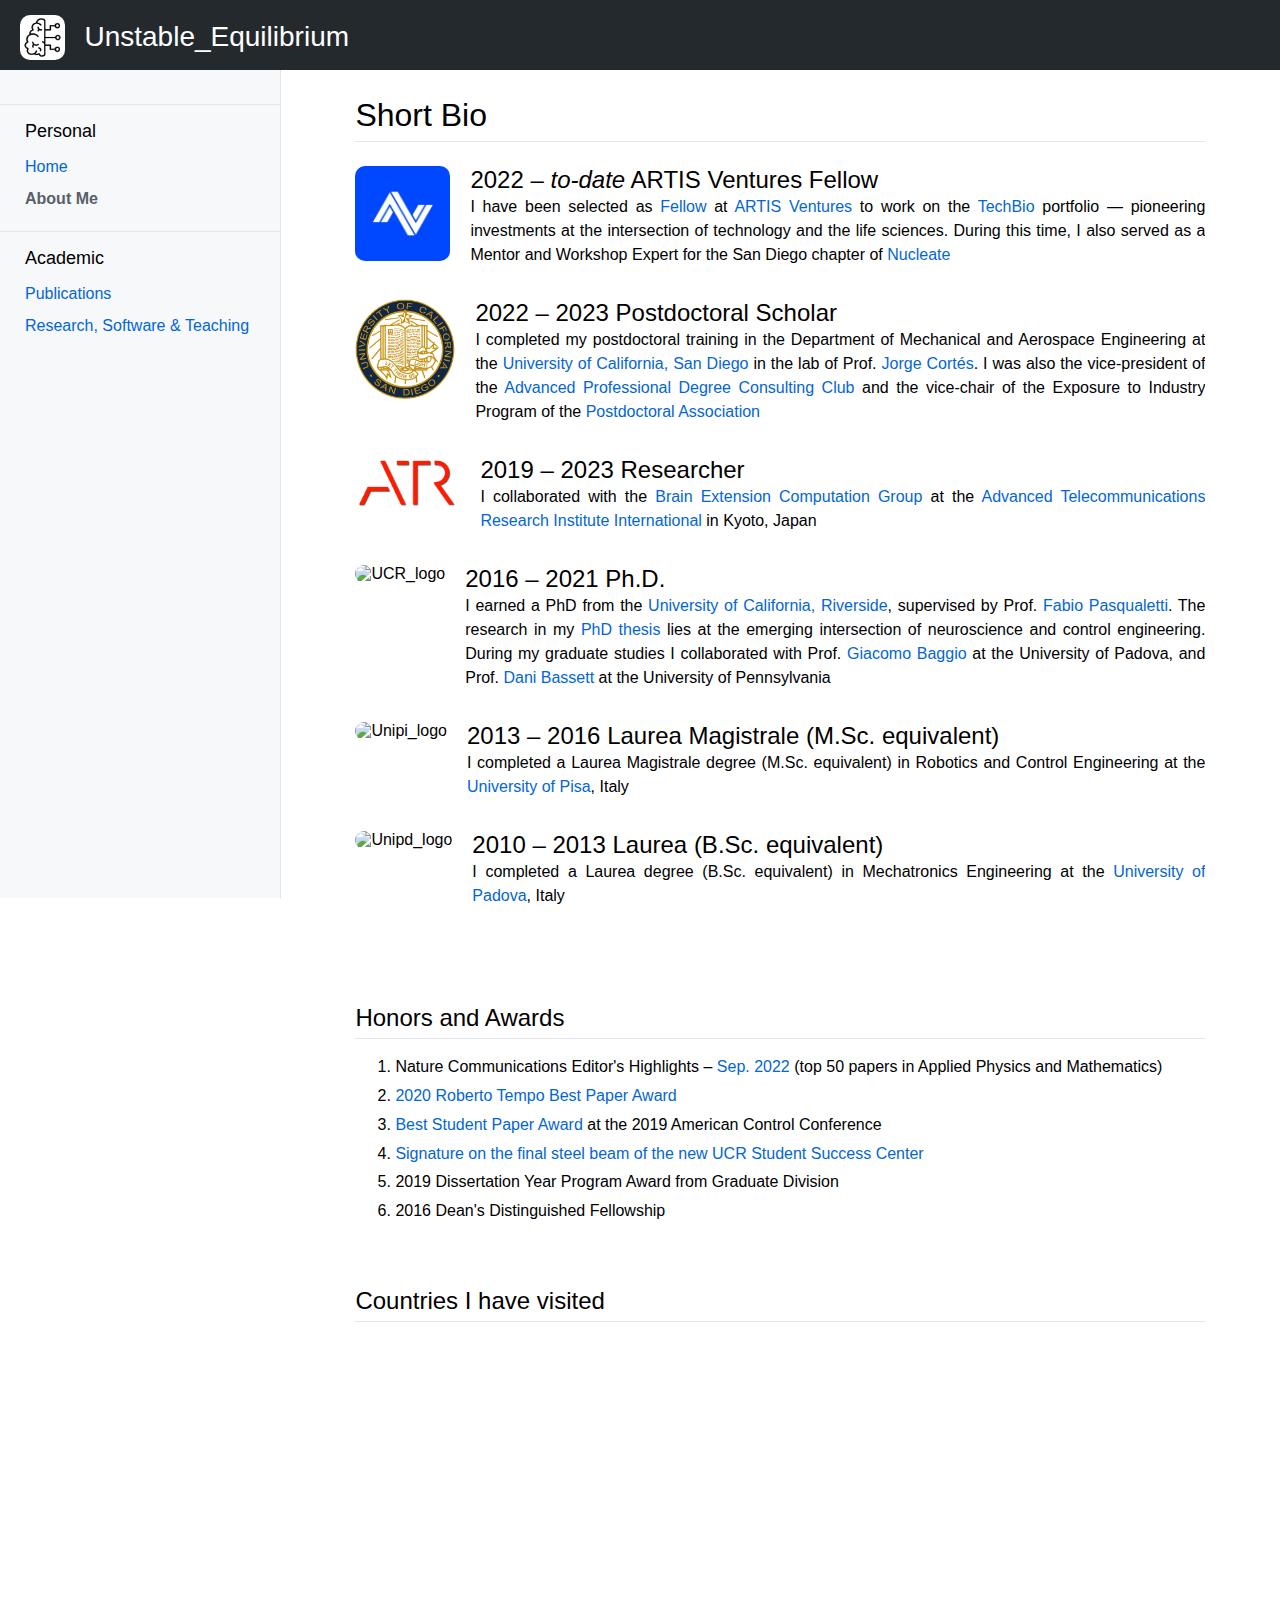
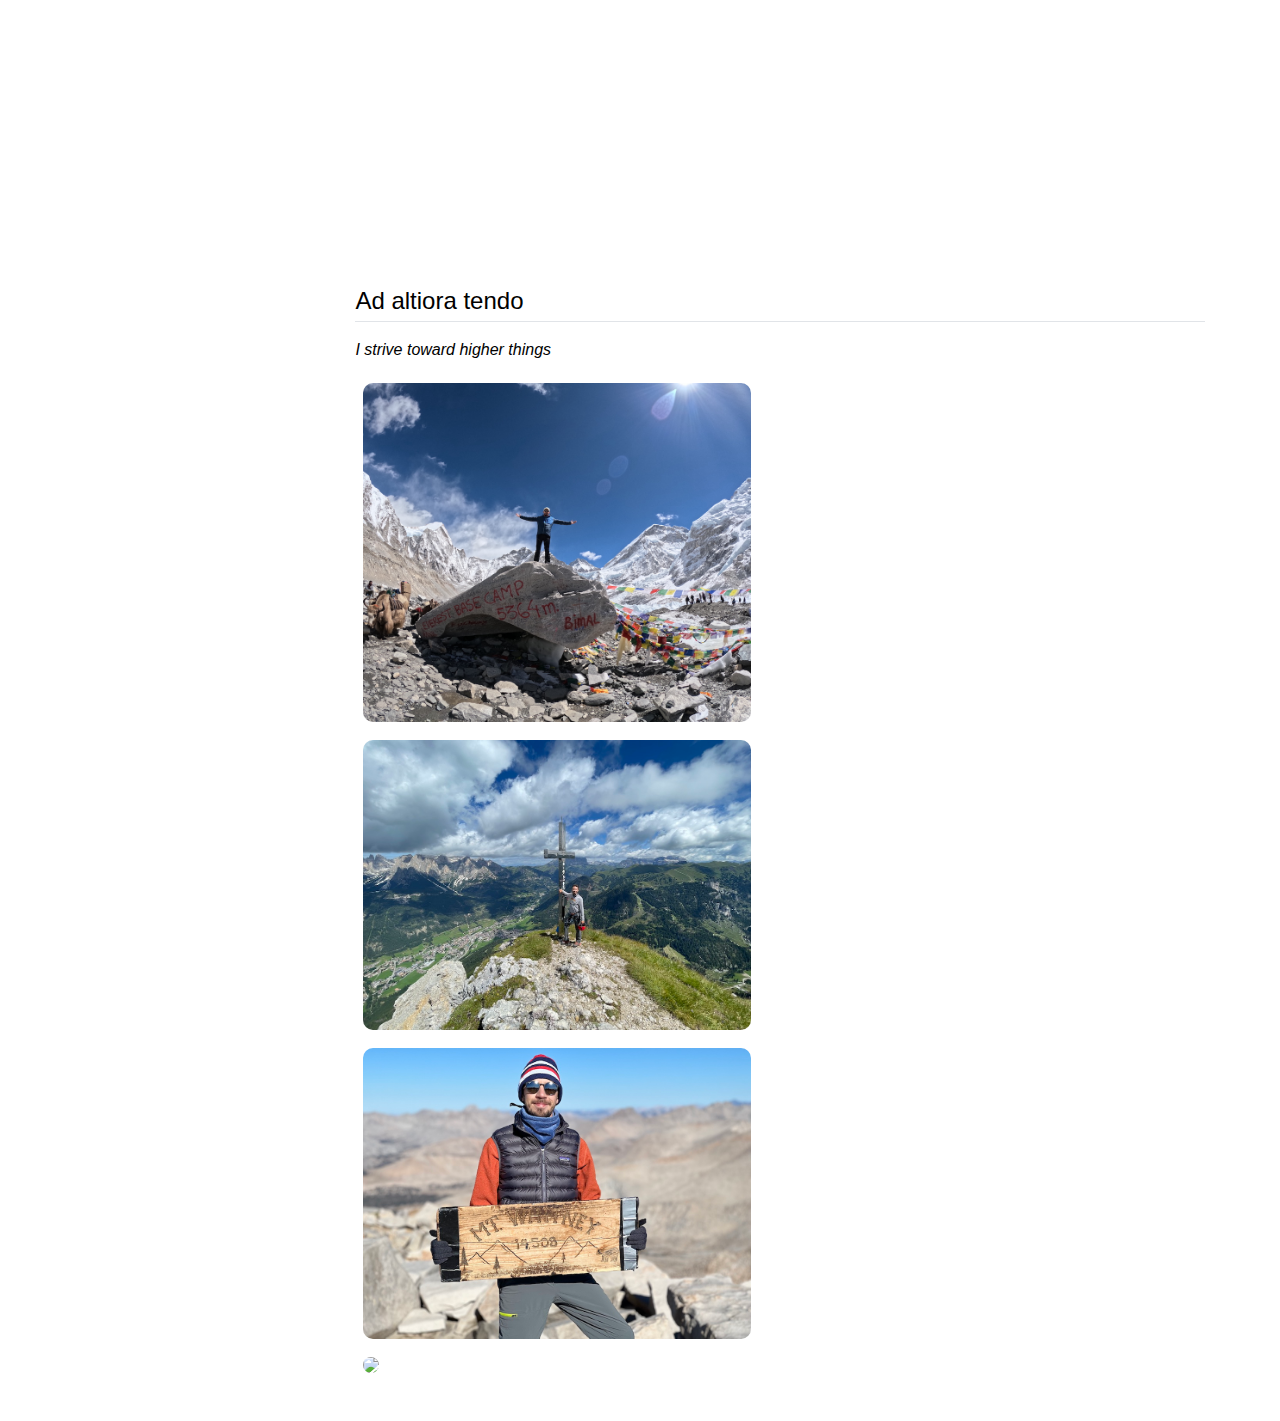
==== bio.html @ ce717349 "Add files via upload" ====
<!DOCTYPE html PUBLIC "-//W3C//DTD XHTML 1.1//EN"
  "http://www.w3.org/TR/xhtml11/DTD/xhtml11.dtd">
<html xmlns="http://www.w3.org/1999/xhtml" xml:lang="en">
<head>
<meta name="viewport" content="width=device-width, initial-scale=1.0">
<meta name="generator" content="jemdoc, see http://jemdoc.jaboc.net/" />
<meta http-equiv="Content-Type" content="text/html;charset=utf-8" />
<link rel="icon" href="./Figures/icon.png">
<link rel="stylesheet" href="main.css" type="text/css" />
<link rel="stylesheet" href="font-awesome/css/font-awesome.min.css">
<!--- <title>Short Bio</title> --->
<title>Tommaso Menara</title>
<!-- MathJax -->
<script src='https://cdnjs.cloudflare.com/ajax/libs/mathjax/2.7.5/latest.js?config=TeX-MML-AM_CHTML' async>
</script>
<script type="text/x-mathjax-config">
MathJax.Hub.Config({
	  TeX: { equationNumbers: { autoNumber: "AMS" } }
});
</script>
<!-- End MathJax -->
</head>
<body>
<div id="main-container">
<div id="header-container">
<div id="header">
<div id="header-icon-text-container">
<div id="header-icon-container" >
<a href="index.html"><img src="./Figures/icon.png" alt="" style="width: 100%; height: 100%; position: center; padding:0px; margin: 0px;"></a>
</div>
<div id="header-text-container">
<a href="index.html">Unstable_Equilibrium</a>
</div>
</div>
<div id="main">
<button class="openbtn" onclick="openNav()">☰</button>
</div>
</div>
</div>
<div id="layout">
<div id="layout-menu-container">
<div id="layout-menu">
<div class="menu-item"><a href="javascript:void(0)" class="closebtn" onclick="closeNav()">×</a></div>
<div class="menu-category">Personal</div>
<div class="menu-item"><a href="index.html">Home</a></div>
<div class="menu-item"><a href="bio.html" class="current">About&nbsp;Me</a></div>
<div class="menu-category">Academic</div>
<div class="menu-item"><a href="publications.html">Publications</a></div>
<div class="menu-item"><a href="research.html">Research,&nbsp;Software&nbsp;&amp;&nbsp;Teaching</a></div>
</div> <!-- <div id="layout-menu"> -->
</div> <!-- <div id="layout-menu-container"> -->
<div id="layout-content-container">
<div id="layout-content">
<div id="toptitle">
<h1>Short Bio</h1>
</div>
<div id="text-img-container"><div id="img-container">
<img src="Figures/AV_logo.jpg" alt="AV logo" width="95px" height="95px" /></div>
<div id="text-container"><h2>2022 &ndash; <i>to-date</i> ARTIS Ventures Fellow <br /></h2>
<p>I have been selected as <a href="https://www.av.co/tommaso-menara" target=&ldquo;blank&rdquo;>Fellow</a> at <a href="https://www.av.co" target=&ldquo;blank&rdquo;>ARTIS Ventures</a> to work on the <a href="https://www.av.co/portfolio-techbio" target=&ldquo;blank&rdquo;>TechBio</a> portfolio — pioneering investments at the intersection of technology and the life sciences. During this time, I also served as a Mentor and Workshop Expert for the San Diego chapter of <a href="https://nucleate.xyz" target=&ldquo;blank&rdquo;>Nucleate</a></p>
</div></div>
<div id="text-img-container"><div id="img-container">
<img src="Figures/UCSD_logo_seal.png" alt="UCSD logo" width="100px" height="100px" /></div>
<div id="text-container"><h2>2022 &ndash; 2023 Postdoctoral Scholar <br /></h2>
<p>I completed my postdoctoral training in the Department of Mechanical and Aerospace Engineering at the <a href="https://www.ucsd.edu" target=&ldquo;blank&rdquo;>University of California, San Diego</a> in the lab of Prof. <a href="https://scholar.google.com/citations?user=rKO1QZoAAAAJ&amp;hl=en&amp;oi=ao" target=&ldquo;blank&rdquo;>Jorge Cortés</a>. I was also the vice-president of the <a href="https://apdconsultingclub.org" target=&ldquo;blank&rdquo;>Advanced Professional Degree Consulting Club</a> and the vice-chair of the Exposure to Industry Program of the <a href="https://pda.ucsd.edu" target=&ldquo;blank&rdquo;>Postdoctoral Association</a></p>
</div></div>
<div id="text-img-container"><div id="img-container">
<img src="Figures/ATR_logo.png" alt="ATR logo" width="105px" height="52px" /></div>
<div id="text-container"><h2>2019 &ndash; 2023 Researcher <br /></h2>
<p>I collaborated with the <a href="https://bicr.atr.jp/ERATO-AC/" target=&ldquo;blank&rdquo;>Brain Extension Computation Group</a> at the <a href="https://www.atr.jp/index_e.html" target=&ldquo;blank&rdquo;>Advanced Telecommunications Research Institute International</a> in Kyoto, Japan</p>
</div></div>
<div id="text-img-container"><div id="img-container">
<img src="Figures/UCR_logo.png" alt="UCR_logo" width="100px" height="100px" /></div>
<div id="text-container"><h2>2016 &ndash; 2021 Ph.D.<br /></h2>
<p>I earned a PhD from the <a href="https://www.ucr.edu" target=&ldquo;blank&rdquo;>University of California, Riverside</a>, supervised by Prof. <a href="http://www.fabiopas.it" target=&ldquo;blank&rdquo;>Fabio Pasqualetti</a>. The research in my <a href="https://escholarship.org/uc/item/0s09k4sc" target=&ldquo;blank&rdquo;>PhD thesis</a> lies at the emerging intersection of neuroscience and control engineering. During my graduate studies I collaborated with Prof. <a href="https://baggiogi.github.io/index.html" target=&ldquo;blank&rdquo;>Giacomo Baggio</a> at the University of Padova, and Prof. <a href="https://en.wikipedia.org/wiki/Danielle_Bassett" target=&ldquo;blank&rdquo;>Dani Bassett</a> at the University of Pennsylvania</p>
</div></div>
<div id="text-img-container"><div id="img-container">
<img src="Figures/unipi_logo.jpg" alt="Unipi_logo" width="100px" height="100px" /></div>
<div id="text-container"><h2>2013 &ndash; 2016 Laurea Magistrale (M.Sc. equivalent) <br /></h2>
<p>I completed a Laurea Magistrale degree (M.Sc. equivalent) in Robotics and Control Engineering at the <a href="https://www.unipi.it" target=&ldquo;blank&rdquo;>University of Pisa</a>, Italy</p>
</div></div>
<div id="text-img-container"><div id="img-container">
<img src="Figures/unipd_logo.png" alt="Unipd_logo" width="100px" height="100px" /></div>
<div id="text-container"><h2>2010 &ndash; 2013 Laurea (B.Sc. equivalent) <br /></h2>
<p>I completed a Laurea degree (B.Sc. equivalent) in Mechatronics Engineering at the <a href="https://www.unipd.it" target=&ldquo;blank&rdquo;>University of Padova</a>, Italy</p>
</div></div>
<p><br /></p>
<h2>Honors and Awards</h2>
<ol>
<li><p>Nature Communications Editor's Highlights &ndash; <a href="https://github.com/tommasomenara/tommasomenara.github.io/blob/master/Figures/highlights.png?raw=true" target=&ldquo;blank&rdquo;>Sep. 2022</a> (top 50 papers in Applied Physics and Mathematics)</p>
</li>
<li><p><a href="http://ieeecss.org/awards/roberto-tempo-best-cdc-paper-award" target=&ldquo;blank&rdquo;>2020 Roberto Tempo Best Paper Award</a></p>
</li>
<li><p><a href="https://a2c2.org/media/exact-and-approximate-stability-conditions-cluster-synchronization-kuramoto-oscillators" target=&ldquo;blank&rdquo;>Best Student Paper Award</a> at the 2019 American Control Conference</p>
</li>
<li><p><a href="https://insideucr.ucr.edu/sites/g/files/rcwecm2196/files/2020-11/2020-11-06%20Topping%20Ceremony%20SSC%2011.jpg" target=&ldquo;blank&rdquo;>Signature on the final steel beam of the new UCR Student Success Center</a></p>
</li>
<li><p>2019 Dissertation Year Program Award from Graduate Division</p>
</li>
<li><p>2016 Dean's Distinguished Fellowship
<br />
<br /></p>
</li>
</ol>
<h2>Countries I have visited</h2>
<script src="https://www.amcharts.com/lib/3/ammap.js" type="text/javascript"></script>
<script src="https://www.amcharts.com/lib/3/maps/js/worldHigh.js" type="text/javascript"></script>
<script src="https://www.amcharts.com/lib/3/themes/dark.js" type="text/javascript"></script>
<div id="mapdiv" style="width: 1000px; height: 450px;"></div>
<div style="width: 1000px; font-size: 70%; padding: 5px 0; text-align: center; background-color: #FFFFFF; margin-top: 1px; color: #B4B4B7;"><a href="https://www.amcharts.com/visited_countries/" style="color: #B4B4B7;"></a> <a href="https://www.amcharts.com/" style="color: #B4B4B7;"></a></div>
<script type="text/javascript">
var map = AmCharts.makeChart("mapdiv",{
type: "map",
theme: "dark",
projection: "miller",
panEventsEnabled : true,
backgroundColor : "#FFFFFF",
backgroundAlpha : 1,
zoomControl: {
zoomControlEnabled : true
},
dataProvider : {
map : "worldHigh",
getAreasFromMap : true,
areas :
[
	{
		"id": "AT",
		"showAsSelected": true
	},
	{
		"id": "BE",
		"showAsSelected": true
	},
	{
		"id": "BA",
		"showAsSelected": true
	},
	{
		"id": "HR",
		"showAsSelected": true
	},
	{
		"id": "FR",
		"showAsSelected": true
	},
	{
		"id": "DE",
		"showAsSelected": true
	},
	{
		"id": "GR",
		"showAsSelected": true
	},
	{
		"id": "HU",
		"showAsSelected": true
	},
	{
		"id": "IT",
		"showAsSelected": true
	},
	{
		"id": "MC",
		"showAsSelected": true
	},
	{
		"id": "PT",
		"showAsSelected": true
	},
	{
		"id": "SM",
		"showAsSelected": true
	},
	{
		"id": "SI",
		"showAsSelected": true
	},
	{
		"id": "ES",
		"showAsSelected": true
	},
	{
		"id": "SE",
		"showAsSelected": true
	},
	{
		"id": "CH",
		"showAsSelected": true
	},
	{
		"id": "GB",
		"showAsSelected": true
	},
	{
		"id": "VA",
		"showAsSelected": true
	},
	{
		"id": "US",
		"showAsSelected": true
	},
	{
		"id": "EG",
		"showAsSelected": true
	},
	{
		"id": "MA",
		"showAsSelected": true
	},
	{
		"id": "CN",
		"showAsSelected": true
	},
	{
		"id": "HK",
		"showAsSelected": true
	},
	{
		"id": "ID",
		"showAsSelected": true
	},
	{
		"id": "JP",
		"showAsSelected": true
	},
	{
		"id": "TH",
		"showAsSelected": true
	},
	{
		"id": "CZ",
		"showAsSelected": true
	},
	{
		"id": "MX",
		"showAsSelected": true
	},
	{
		"id": "NP",
		"showAsSelected": true
	},
	{
		"id": "TZ",
		"showAsSelected": true
	},
	{
		"id": "KE",
		"showAsSelected": true
	},
	{
		"id": "CR",
		"showAsSelected": true
	}
]
},
areasSettings : {
autoZoom : true,
color : "#B4B4B7",
colorSolid : "#2E69C2",
selectedColor : "#2E69C2",
outlineColor : "#666666",
rollOverColor : "#0F4F9C",
rollOverOutlineColor : "#000000"
}
});
</script>
<p><br />
<br /></p>
<h2>Ad altiora tendo</h2>
<p><i>I strive toward higher things</i>
<br /></p>
<p>
<div class="row">
<div class="column">
<img src="Figures/Tommy-EBC.JPG" style="width:200%">
<img src="Figures/Tommy-Sas-Doudesc.jpg" style="width:200%">
<img src="Figures/Tommy-Mt-Whitney.jpg" style="width:200%">
<img src="Figures/Skydiving_Oceanside.JPG" style="width:200%">
</div>
</div>
</p>
</div> <!-- <div id="layout-content-container"> -->
</div> <!--- <div id="layout"> --->
</div> <!--- <div id="main-container"> --->
<script>
function openNav() {
    if (window.innerWidth <= 1200) {
        document.getElementById("layout-menu").style.width = "280px";
        document.getElementById("layout-content-container").style.marginLeft = "280.8px";
        document.getElementById("layout-content-container").style.position = "fixed";
    }
}
function closeNav() {
    if (window.innerWidth <= 1200) {
        document.getElementById("layout-menu").style.width = "0";
        document.getElementById("layout-content-container").style.position = "static";
        document.getElementById("layout-content-container").style.marginLeft = "0px";
        setInterval(
            function(){ location.reload() },
            500
        );
    }
}
</script>
</body>
</html>
---- main.css ----
/* Default css file for jemdoc. */

body {
	font-family: -apple-system, BlinkMacSystemFont, "Segoe UI", Roboto, Oxygen,
	 			 Ubuntu, Cantarell, "Fira Sans", "Droid Sans", "Helvetica Neue",
				 Arial, sans-serif, "Apple Color Emoji", "Segoe UI Emoji",
				 "Segoe UI Symbol";
	padding: 0;
	margin: 0;
}


div#main-container {
	min-height: 100vh;
	background: white;
	margin: auto;
}

div#header-container {
	width: 100%;
	height: 70px;
}

div#header {
	width: 100vw;
	height: 70px;
	background: #24292e;
	z-index: 1;
	position: fixed;
	display:inline-block;
}

div#header-icon-text-container {
	padding-left: 20px;
	padding-top: 8px;
	display:inline-block;
	vertical-align: middle;
}

div#header-icon-container {
	height:45px; width:45px;
	display:inline-block;
	vertical-align: middle;
	background-color: white;
	border-radius: 10px;
}

div#header-text-container {
	padding-left: 10px;
	height: 40px;
	display:inline-block;
	color: white;
	font-size: 28px;
	margin: 5px;
	vertical-align: middle;
	padding-top: 8px;
}

div#header-text-container a{
	color: white;
}

div#header-text-container a:hover{
	color: white;
}

div#layout {
	width: 100vw;
	min-height: calc(100vh - 70px);
	padding-bottom: 0;
	display: inline-block;
}

div#layout-menu-container{
}

div#layout-menu {
	padding-left: 0px;
	padding-right: 0px;
	padding-top: 0px;
	padding-bottom: 25px;
	height: calc(100% - 97px);
	min-width: 280px;
	position: fixed;
	overflow: scroll;
	background: #f6f8fa;
	border-right: 0.8px solid #e1e4e8;
}

#layout-menu a {
	padding: 0px;
	line-height: 2;
}


div#layout-content-container {
	width: calc(100vw - 280.8px);
	min-height: calc(100vh - 70px);
	margin-left: 280.8px;
	background: none;
	text-align: left;
	display: inline-block;
}

div#layout-content{
	min-height: calc(100vh - 240px);
	padding-top: 25px;
	padding-bottom: 25px;
	padding-left: 35px;
	padding-right: 35px;
	min-width: 200px;
	max-width: 850px;
	margin: auto;
}


tt {
	background: #f3f5f7;
	color: black;
}

pre, tt {
	padding: 5px;
	padding-top: 2px;
	padding-bottom: 2px;
	font-size: 87.5%;
	font-family: SFMono-Regular, Consolas, "Liberation Mono", Menlo, Courier, monospace;
	border-radius: 5px;
	line-height: 1.5;
	overflow: scroll;
}

a, a > tt {
	color: #0366d6;
	text-decoration: none;
}

a:hover, a:hover > tt{
	/*border-bottom: 1.25px #0366d6 dashed;*/
	color: #ea4aaa;
}

#layout-menu a.current:link, #layout-menu a.current:visited {
	color: #586069;
	font-weight: 600;
}
#layout-menu a:link, #layout-menu a:visited, #layout-menu a:hover {
	color: #0366d6;
	text-decoration: none;
}
#layout-menu a:hover {
	color: #ea4aaa;
	text-decoration: none;
}

div.menu-category {
	margin-top: 16px;
	padding-top: 8px;
	padding-bottom: 0.1em;
	padding-left: 25px;
	padding-right: 25px;
	font-size: 18px;
	line-height: 2;
	border-top: 0.8px solid #e1e4e8;
}

div.menu-item {
	font-size: 16px;
	padding-left: 25px;
	padding-right: 25px;
}

div#toptitle {
	padding-bottom: 0.2em;
	margin-bottom: 1.5em;
	border-bottom: 1px solid #e1e4e8;
}

/* Reduce space if we begin the page with a title. */
div#toptitle + h2, div#toptitle + h3 {
	margin-top: -0.7em;
}

div#subtitle {
	margin-top: 0.0em;
	margin-bottom: 0.0em;
	padding-top: 0em;
	padding-bottom: 0.1em;
}

em {
	font-style: italic;
}

strong {
	font-weight: bold;
}


h1, h2, h3 {
	padding-bottom: 0.2em;
	line-height: 1.25;
	padding-top: 0.5em;
	border-bottom: 0.7px solid #e1e4e8;
	font-weight: 400;
}

h1 {
	font-size: 32px;
}

h2 {
	padding-top: 0.8em;
	margin-bottom: 16px;
	font-size: 24px;
}

h2 + h3 {
	padding-top: 4px;
}

h3 {
	font-size: 20px;
	padding-top: 0px;
	margin-bottom: 0px;
	border-bottom: none;
}

p {
	font-size: 16px;
	line-height: 1.5;
	margin-top: 0.0em;
	margin-bottom: 0.8em;
	padding: 0;
	text-align: justify;
}

pre {
	padding: 0;
	margin: 0;
}



div#footer-container{
}

div#footer {
	font-size: small;
	color: #c0c0c0;
	min-width: 200px;
	max-width: 850px;
	margin: auto;
	padding-top: 25px;
	padding-bottom: 25px;
	padding-left: 35px;
	padding-right: 35px;
}

div#footer a {
	color: #80a0b0;
}

div#footer a:hover {
	color: #ea4aaa;
}

div#footer-text {
	line-height: 30px;
}

ul, ol, dl {
	margin-top: 0.2em;
	padding-top: 0;
	margin-bottom: 0.8em;
}

dt {
	margin-top: 0.5em;
	margin-bottom: 0;
}

dl {
	margin-left: 20px;
}

dd {
	color: #222222;
}

dd > *:first-child {
	margin-top: 0;
}

ul {
	list-style-position: outside;
	list-style-type: square;
}

p + ul, p + ol {
	margin-top: -0.5em;
}

li ul, li ol {
	margin-top: -0.3em;
}

ol {
	list-style-position: outside;
	list-style-type: decimal;
}

li p, dd p {
	margin-bottom: 0.3em;
}


ol ol {
	list-style-type: lower-alpha;
}

ol ol ol {
	list-style-type: lower-roman;
}

div.codeblock {
}

p + div.codeblock {
	margin-top: 0.6em;
}

div.codeblock, div.infoblock {
	margin-right: 0%;
	margin-top: 1.2em;
	margin-bottom: 1.3em;
}

div.blocktitle {
	color: #444444;
	font-size: 20px;
	line-height: 2;
}

div.blockcontent {
	padding: 10px;
}

div.infoblock > div.blockcontent {
	background: #fffbdd;
	border: 1px solid #0366d6;
	border-radius: 9px;
	color: #444444;
}

div.blockcontent p + ul, div.blockcontent p + ol {
	margin-top: 0.4em;
}

div.infoblock p {
	margin-bottom: 0em;
}

div.infoblock li p, div.infoblock dd p {
	margin-bottom: 0.5em;
}

div.infoblock p + p {
	margin-top: 0.8em;
}

div.codeblock > div.blockcontent {
	border: none;
	border-radius: 10px;
	background: #f6f8fa;
}

span.pycommand {
	color: #000070;
}

span.statement {
	color: #008800;
}
span.builtin {
	color: #000088;
}
span.special {
	color: #990000;
}
span.operator {
	color: #880000;
}
span.error {
	color: #aa0000;
}
span.comment, span.comment > *, span.string, span.string > * {
	color: #606060;
}

@media print {
	#layout-menu {
		display: none;
	}

}

#fwtitle {
	margin: 2px;
}

#fwtitle #toptitle {
	padding-left: 0.5em;
	margin-bottom: 0.5em;
}

#layout-content h1:first-child, #layout-content h2:first-child, #layout-content h3:first-child {
	margin-top: -0.7em;
}

div#toptitle h1, #layout-content div#toptitle h1 {
	margin-bottom: 0.0em;
	padding-bottom: 0.1em;
	padding-top: 0;
	margin-top: 0em;
	border-bottom: none;
}


img {
	padding: 0px;
	margin-right: 20px;
	margin-bottom: 10px;
	border-radius: 10px;
}


table {
	border-collapse: collapse;
}



td {
	padding-left: 0.5em;
	padding-right: 0.5em;
	text-align: center;
	border: 1px solid #d1d5da;
	line-height: 2;
}

table + table {
	margin-top: 1em;
}

#countries tr.r1 {
    font-weight: 600;
}

#countries tr:nth-child(even) {background-color: #f6f8fa;}



div#text-img-container {
	overflow: hidden;
	padding: 0;
	margin: 0;
	margin-bottom: 20px;
}

div#img-container {
	float: left;
	padding-top: 0px;
	text-align: center;
}

div#text-container {
	overflow: hidden;
	padding-top: 0px;
}

div#text-container h1{
	border-bottom: none;
	margin: 0px;
	padding: 0px;
	padding-top: 15px;
}

div#text-container h2{
	border-bottom: none;
	margin: 0px;
	padding: 0px;
	padding-top: 15px;
}

div#text-container h3{
	padding-top: 0px;
	margin-top: 0px;
}

div#text-container h1 + h3{
	padding-top: 0px;
	margin-top: 0px;
}

div#text-container h3 + h1{
	padding: 0px;
	margin: 0px;
}

div#text-container h2 + h3{
	padding-top: 0px;
	margin-top: 0px;
}

div#text-container p{
}


div#main{
	margin: auto;
	height:45px;
	display:inline-block;
	vertical-align: middle;
}

.openbtn {
  font-size: 0;
  background: none;
  color: none;
  border: none;
}

.openbtn:hover {
}



div#layout-menu-container .closebtn {
	font-size: 0;
}

div#layout-menu-container .closebtn:hover {
	background: #fdaeb7;
	color: #cb2431;
}


/* Width to collapse sidebar */
@media screen and (max-width: 1200px) {
	div#header-text-container {
		visibility: hidden;
		width: 0;
	}

	div#layout-menu-container{
		width:0;
	}

	div#layout-menu {
		padding-top: 20px;
		transition: 0.5s;
		min-width: 0px;
		width: 0px;
		box-shadow: 8px 0px 10px 0 rgba(0, 0, 0, 0.3);
		border: none;
		/*position: fixed;*/
	}
	div#layout-content-container {
		transition: margin-left .5s;
		margin-left:0px;
		width: 100%;
	}
	div#main{
		padding-left: calc(100vw - 150px);
	}

	.openbtn {
	  font-size: 26px;
	  cursor: pointer;
	  background: none;
	  color: white;
	  padding: 8px 9px 8px 9px;
	  border: none;
	  width:45px;
	}

	.openbtn:hover {
		background-color: #2f363d;
	}

	div#layout-menu-container .closebtn {
	  position: absolute;
	  top: 0;
	  right: 25px;
	  font-size: 36px;
	  border: none;
	  padding-left: 10px ;
	  padding-right: 10px ;
	  padding-top: 1.1px ;
	  padding-bottom: 5.3px;
	  line-height: 1;
	  margin-right: -25px;
	  background: #ffdce0;
	  color: #959da5;
	}

	div#layout-menu-container .closebtn:hover {
		background: #fdaeb7;
		color: #cb2431;
	}
}

/* Width to center image */
@media screen and (max-width: 700px) {
	img{
		margin-right: 0px;
	}

	p{
		text-align: left;
	}

	div#layout-content{
		padding-left:   20px;
		padding-right:  20px;
		padding-top:    16px;
		padding-bottom: 15px;
		min-height: calc(100vh - 190px);
	}

	div#footer-container{
	}

	div#footer {
		padding-left:   20px;
		padding-right:  20px;
		padding-top:    16px;
		padding-bottom: 15px;
	}

	div#img-container {
		float: none;
		padding-top: 0px;
		text-align: center;
	}

	div#text-container h1{
		text-align: center;
	}

	div#text-container h2{
		text-align: center;
	}

	div#text-container h3{
		text-align: center;
	}
}




/* members */
div#member-container{
	text-align: center;
}
div#member{
	display: inline-block;
	vertical-align: top;
	width: 150px;
	text-align: center;
	margin-bottom: 15px;
	margin-right: 10px;
}

div#member img{
	width: 150px;
	margin: 0px;
	padding: 0px;
}

div#member p{
	text-align: center;
	margin: 0px;
	padding: 0px;
}


/* Group Outings */
.row {
  display: -ms-flexbox; /* IE10 */
  display: flex;
  -ms-flex-wrap: wrap; /* IE10 */
  flex-wrap: wrap;
  padding: 0 4px;
}

.column {
  -ms-flex: 23%; /* IE10 */
  flex: 23%;
  max-width: 23%;
  padding: 0 4px;
}

.column img {
  margin-top: 8px;
  vertical-align: middle;
  width: 100%;
}

@media screen and (max-width: 800px) {
  .column {
    -ms-flex: 50%;
    flex: 50%;
    max-width: 50%;
  }
}

@media screen and (max-width: 600px) {
  .column {
    -ms-flex: 100%;
    flex: 100%;
    max-width: 100%;
  }
}
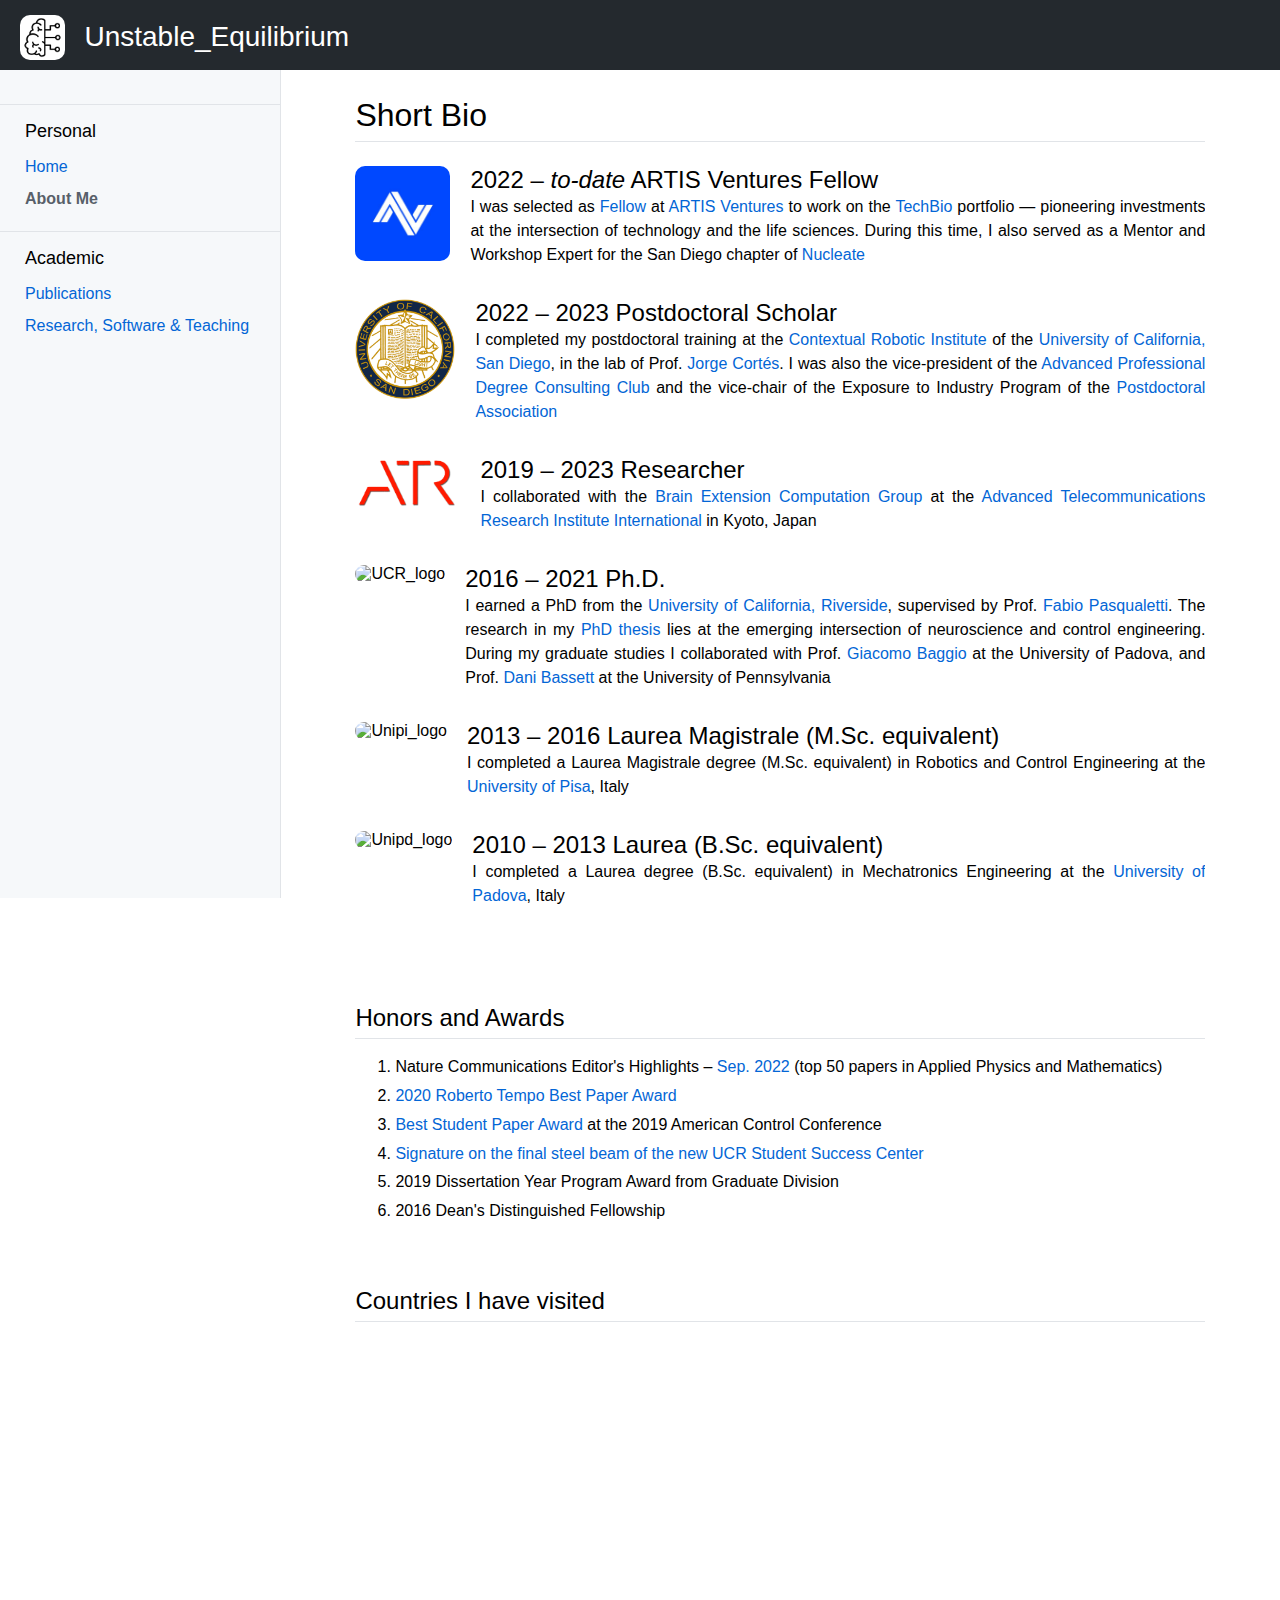
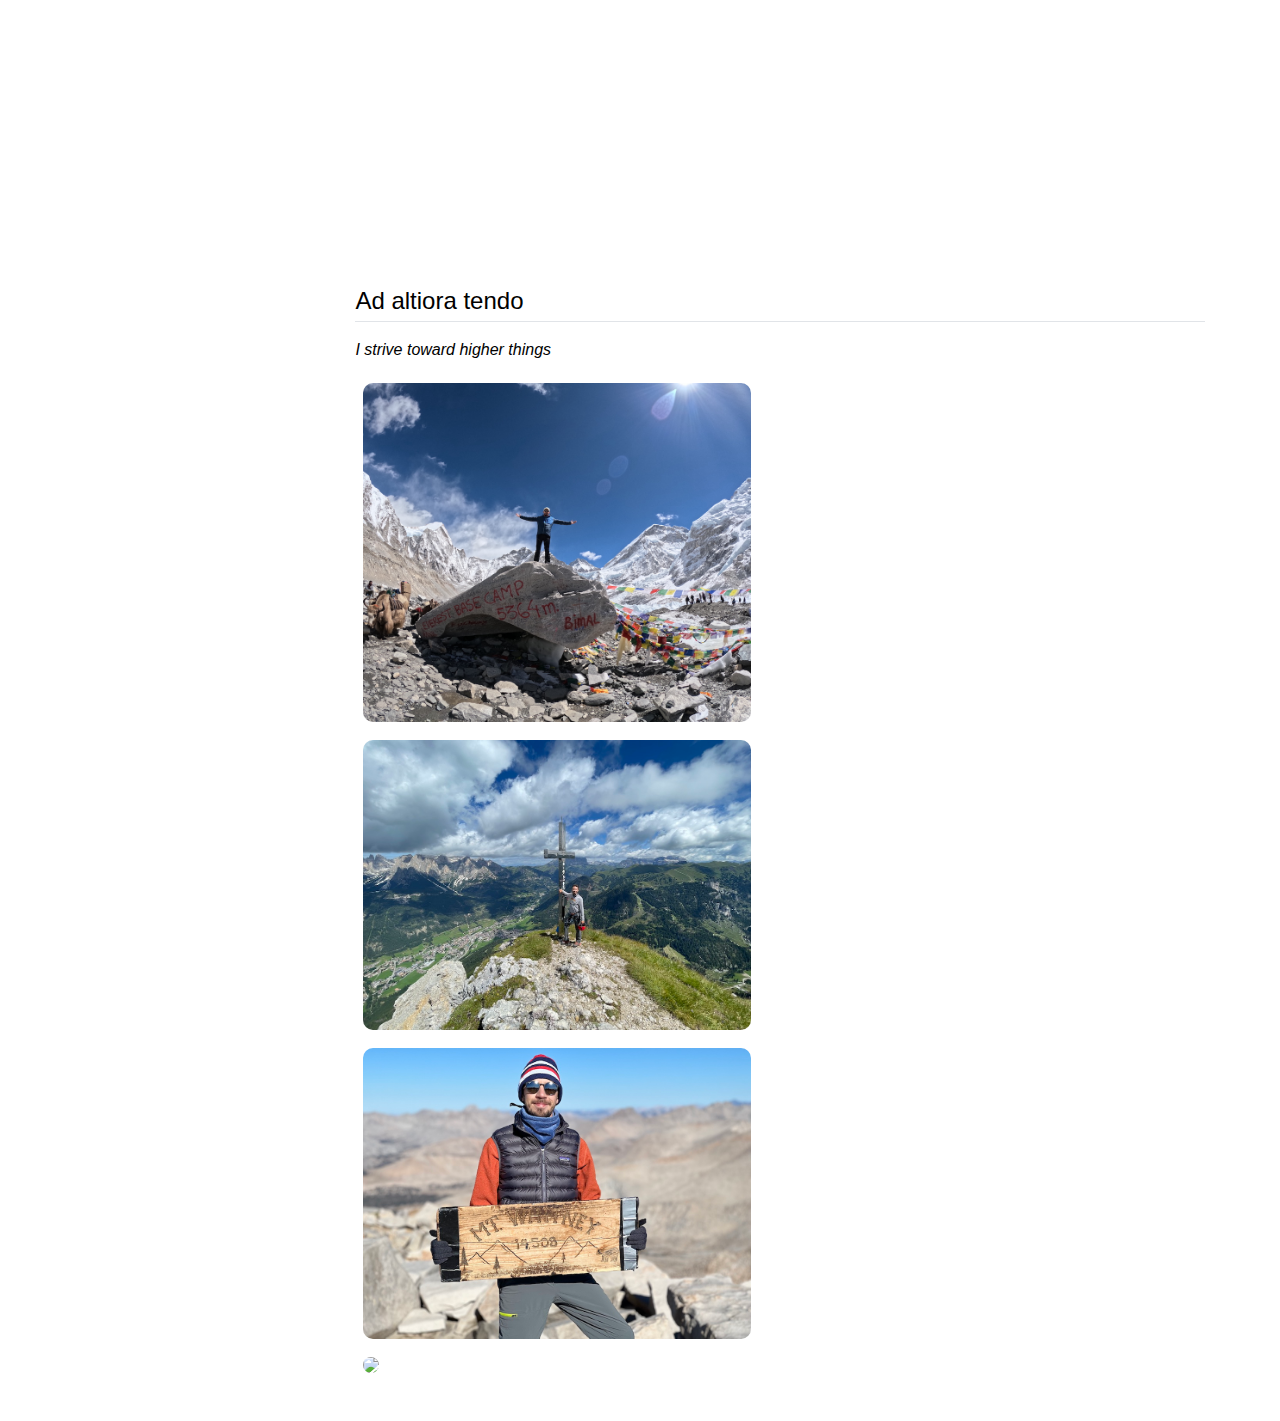
==== commit 2ce670ac: "Add files via upload" ====
--- a/bio.html
+++ b/bio.html
@@ -57,12 +57,12 @@
 <div id="text-img-container"><div id="img-container">
 <img src="Figures/AV_logo.jpg" alt="AV logo" width="95px" height="95px" /></div>
 <div id="text-container"><h2>2022 &ndash; <i>to-date</i> ARTIS Ventures Fellow <br /></h2>
-<p>I have been selected as <a href="https://www.av.co/tommaso-menara" target=&ldquo;blank&rdquo;>Fellow</a> at <a href="https://www.av.co" target=&ldquo;blank&rdquo;>ARTIS Ventures</a> to work on the <a href="https://www.av.co/portfolio-techbio" target=&ldquo;blank&rdquo;>TechBio</a> portfolio — pioneering investments at the intersection of technology and the life sciences. During this time, I also served as a Mentor and Workshop Expert for the San Diego chapter of <a href="https://nucleate.xyz" target=&ldquo;blank&rdquo;>Nucleate</a></p>
+<p>I was selected as <a href="https://www.av.co/tommaso-menara" target=&ldquo;blank&rdquo;>Fellow</a> at <a href="https://www.av.co" target=&ldquo;blank&rdquo;>ARTIS Ventures</a> to work on the <a href="https://www.av.co/portfolio-techbio" target=&ldquo;blank&rdquo;>TechBio</a> portfolio — pioneering investments at the intersection of technology and the life sciences. During this time, I also served as a Mentor and Workshop Expert for the San Diego chapter of <a href="https://nucleate.xyz" target=&ldquo;blank&rdquo;>Nucleate</a></p>
 </div></div>
 <div id="text-img-container"><div id="img-container">
 <img src="Figures/UCSD_logo_seal.png" alt="UCSD logo" width="100px" height="100px" /></div>
 <div id="text-container"><h2>2022 &ndash; 2023 Postdoctoral Scholar <br /></h2>
-<p>I completed my postdoctoral training in the Department of Mechanical and Aerospace Engineering at the <a href="https://www.ucsd.edu" target=&ldquo;blank&rdquo;>University of California, San Diego</a> in the lab of Prof. <a href="https://scholar.google.com/citations?user=rKO1QZoAAAAJ&amp;hl=en&amp;oi=ao" target=&ldquo;blank&rdquo;>Jorge Cortés</a>. I was also the vice-president of the <a href="https://apdconsultingclub.org" target=&ldquo;blank&rdquo;>Advanced Professional Degree Consulting Club</a> and the vice-chair of the Exposure to Industry Program of the <a href="https://pda.ucsd.edu" target=&ldquo;blank&rdquo;>Postdoctoral Association</a></p>
+<p>I completed my postdoctoral training at the <a href="https://contextualrobotics.ucsd.edu" target=&ldquo;blank&rdquo;>Contextual Robotic Institute</a> of the <a href="https://www.ucsd.edu" target=&ldquo;blank&rdquo;>University of California, San Diego</a>, in the lab of Prof. <a href="https://scholar.google.com/citations?user=rKO1QZoAAAAJ&amp;hl=en&amp;oi=ao" target=&ldquo;blank&rdquo;>Jorge Cortés</a>. I was also the vice-president of the <a href="https://apdconsultingclub.org" target=&ldquo;blank&rdquo;>Advanced Professional Degree Consulting Club</a> and the vice-chair of the Exposure to Industry Program of the <a href="https://pda.ucsd.edu" target=&ldquo;blank&rdquo;>Postdoctoral Association</a></p>
 </div></div>
 <div id="text-img-container"><div id="img-container">
 <img src="Figures/ATR_logo.png" alt="ATR logo" width="105px" height="52px" /></div>
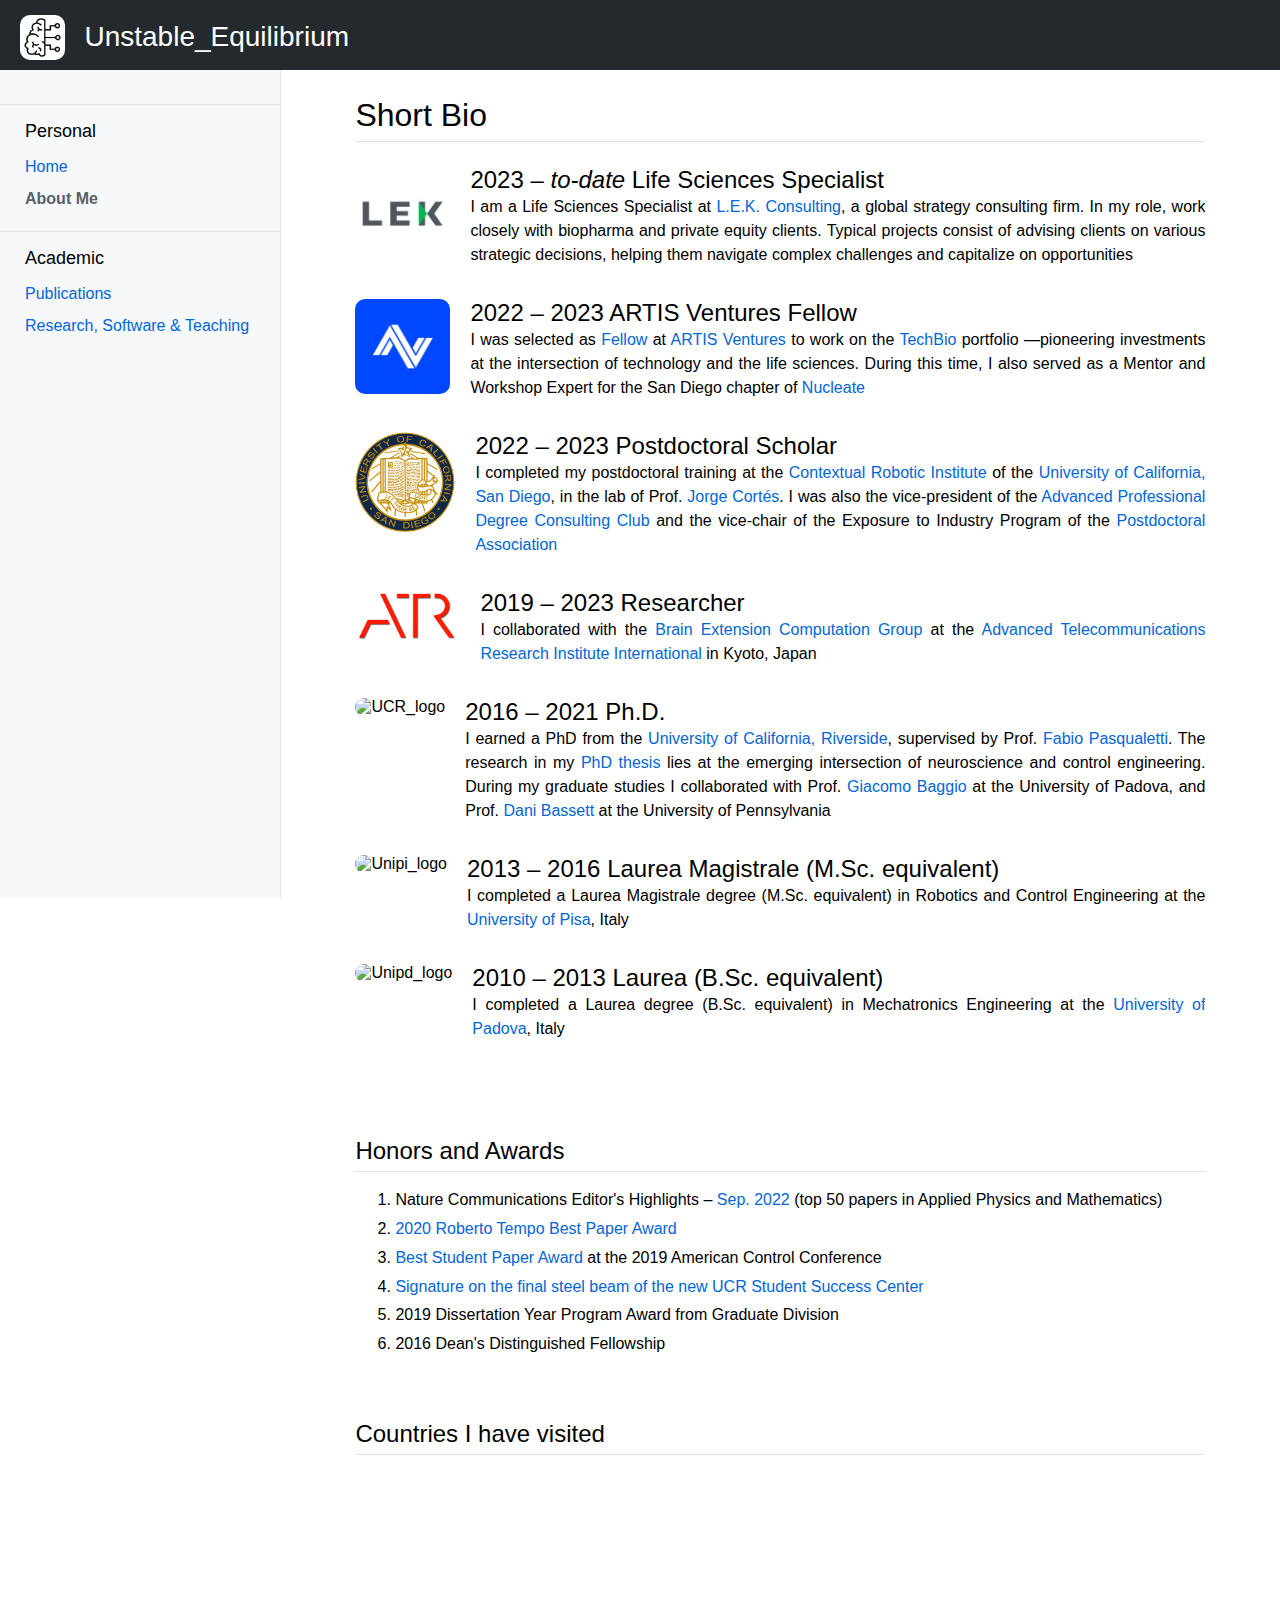
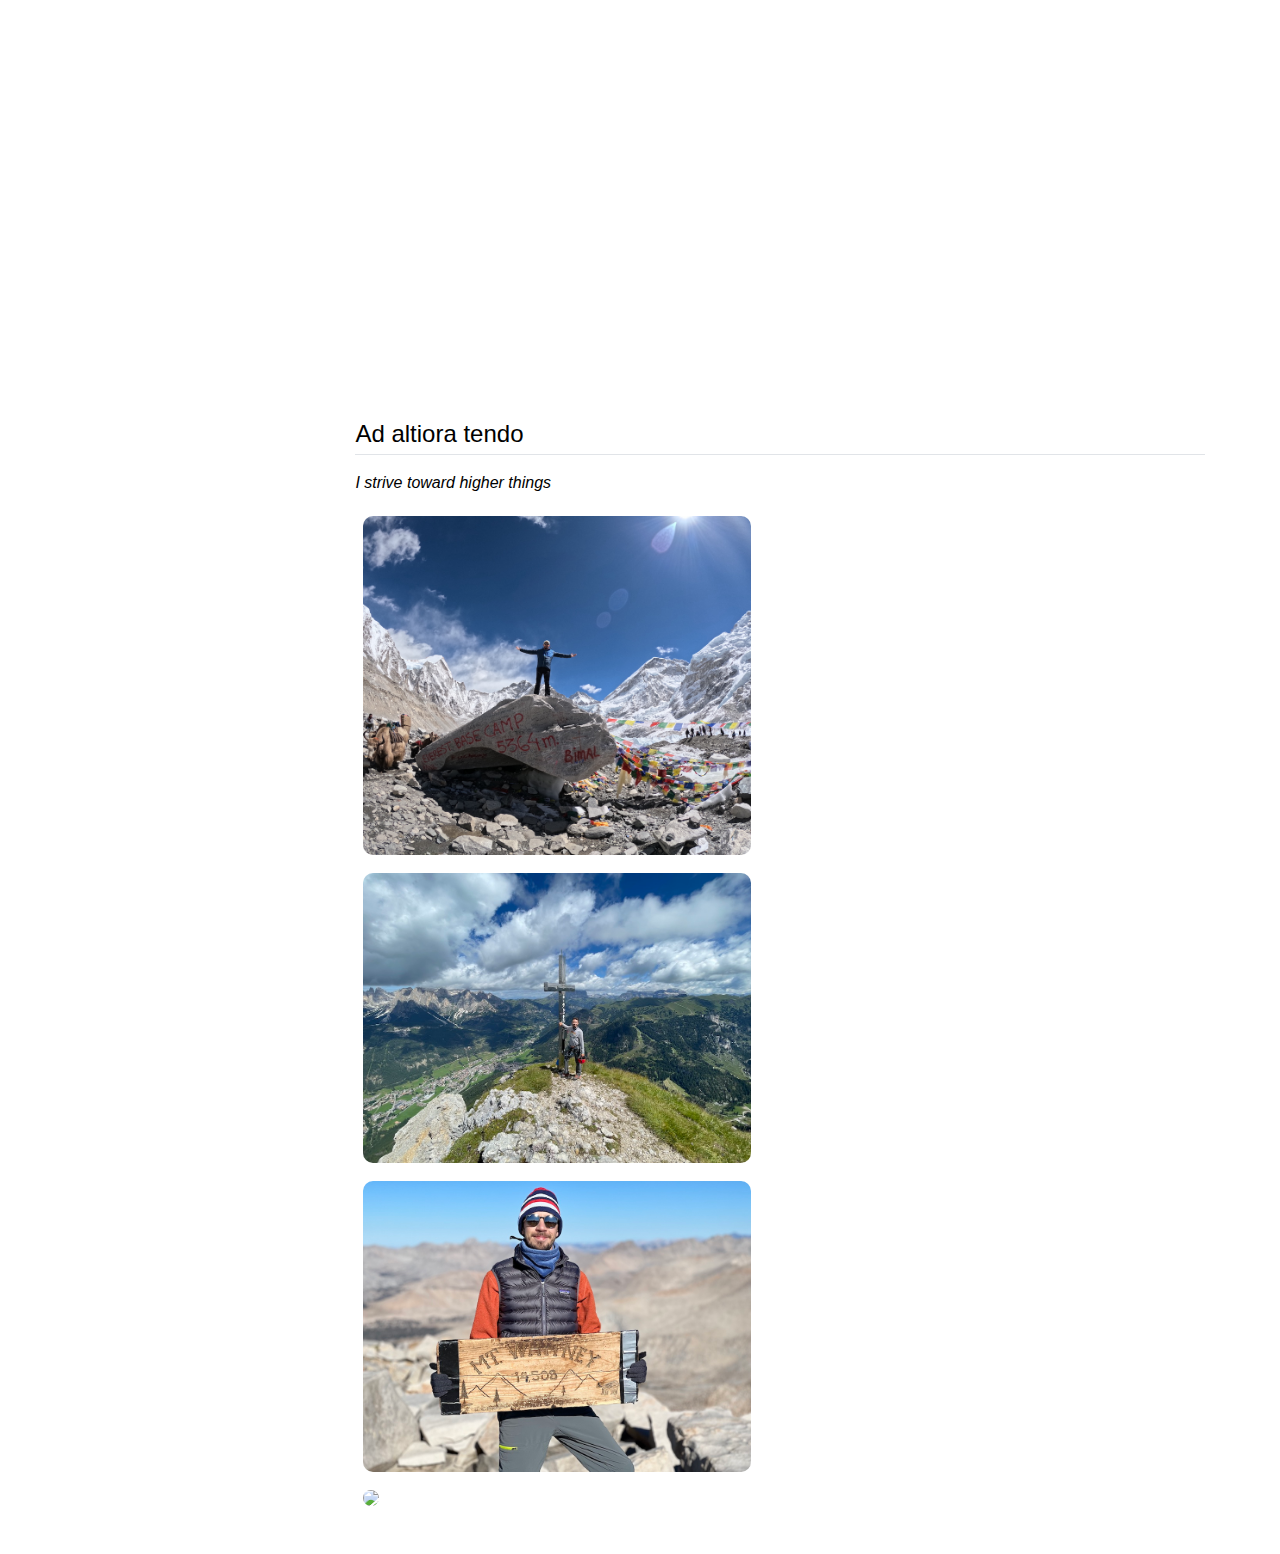
==== commit 8dbfe813: "Add files via upload" ====
--- a/bio.html
+++ b/bio.html
@@ -55,9 +55,14 @@
 <h1>Short Bio</h1>
 </div>
 <div id="text-img-container"><div id="img-container">
+<img src="Figures/lekconsulting_logo.jpeg" alt="LEK logo" width="95px" height="95px" /></div>
+<div id="text-container"><h2>2023 &ndash; <i>to-date</i> Life Sciences Specialist <br /></h2>
+<p>I am a Life Sciences Specialist at <a href="https://www.lek.com" target=&ldquo;blank&rdquo;>L.E.K. Consulting</a>, a global strategy consulting firm. In my role, work closely with biopharma and private equity clients. Typical projects consist of advising clients on various strategic decisions, helping them navigate complex challenges and capitalize on opportunities</p>
+</div></div>
+<div id="text-img-container"><div id="img-container">
 <img src="Figures/AV_logo.jpg" alt="AV logo" width="95px" height="95px" /></div>
-<div id="text-container"><h2>2022 &ndash; <i>to-date</i> ARTIS Ventures Fellow <br /></h2>
-<p>I was selected as <a href="https://www.av.co/tommaso-menara" target=&ldquo;blank&rdquo;>Fellow</a> at <a href="https://www.av.co" target=&ldquo;blank&rdquo;>ARTIS Ventures</a> to work on the <a href="https://www.av.co/portfolio-techbio" target=&ldquo;blank&rdquo;>TechBio</a> portfolio — pioneering investments at the intersection of technology and the life sciences. During this time, I also served as a Mentor and Workshop Expert for the San Diego chapter of <a href="https://nucleate.xyz" target=&ldquo;blank&rdquo;>Nucleate</a></p>
+<div id="text-container"><h2>2022 &ndash; 2023 ARTIS Ventures Fellow <br /></h2>
+<p>I was selected as <a href="https://www.av.co/tommaso-menara" target=&ldquo;blank&rdquo;>Fellow</a> at <a href="https://www.av.co" target=&ldquo;blank&rdquo;>ARTIS Ventures</a> to work on the <a href="https://www.av.co/portfolio-techbio" target=&ldquo;blank&rdquo;>TechBio</a> portfolio —pioneering investments at the intersection of technology and the life sciences. During this time, I also served as a Mentor and Workshop Expert for the San Diego chapter of <a href="https://nucleate.xyz" target=&ldquo;blank&rdquo;>Nucleate</a></p>
 </div></div>
 <div id="text-img-container"><div id="img-container">
 <img src="Figures/UCSD_logo_seal.png" alt="UCSD logo" width="100px" height="100px" /></div>
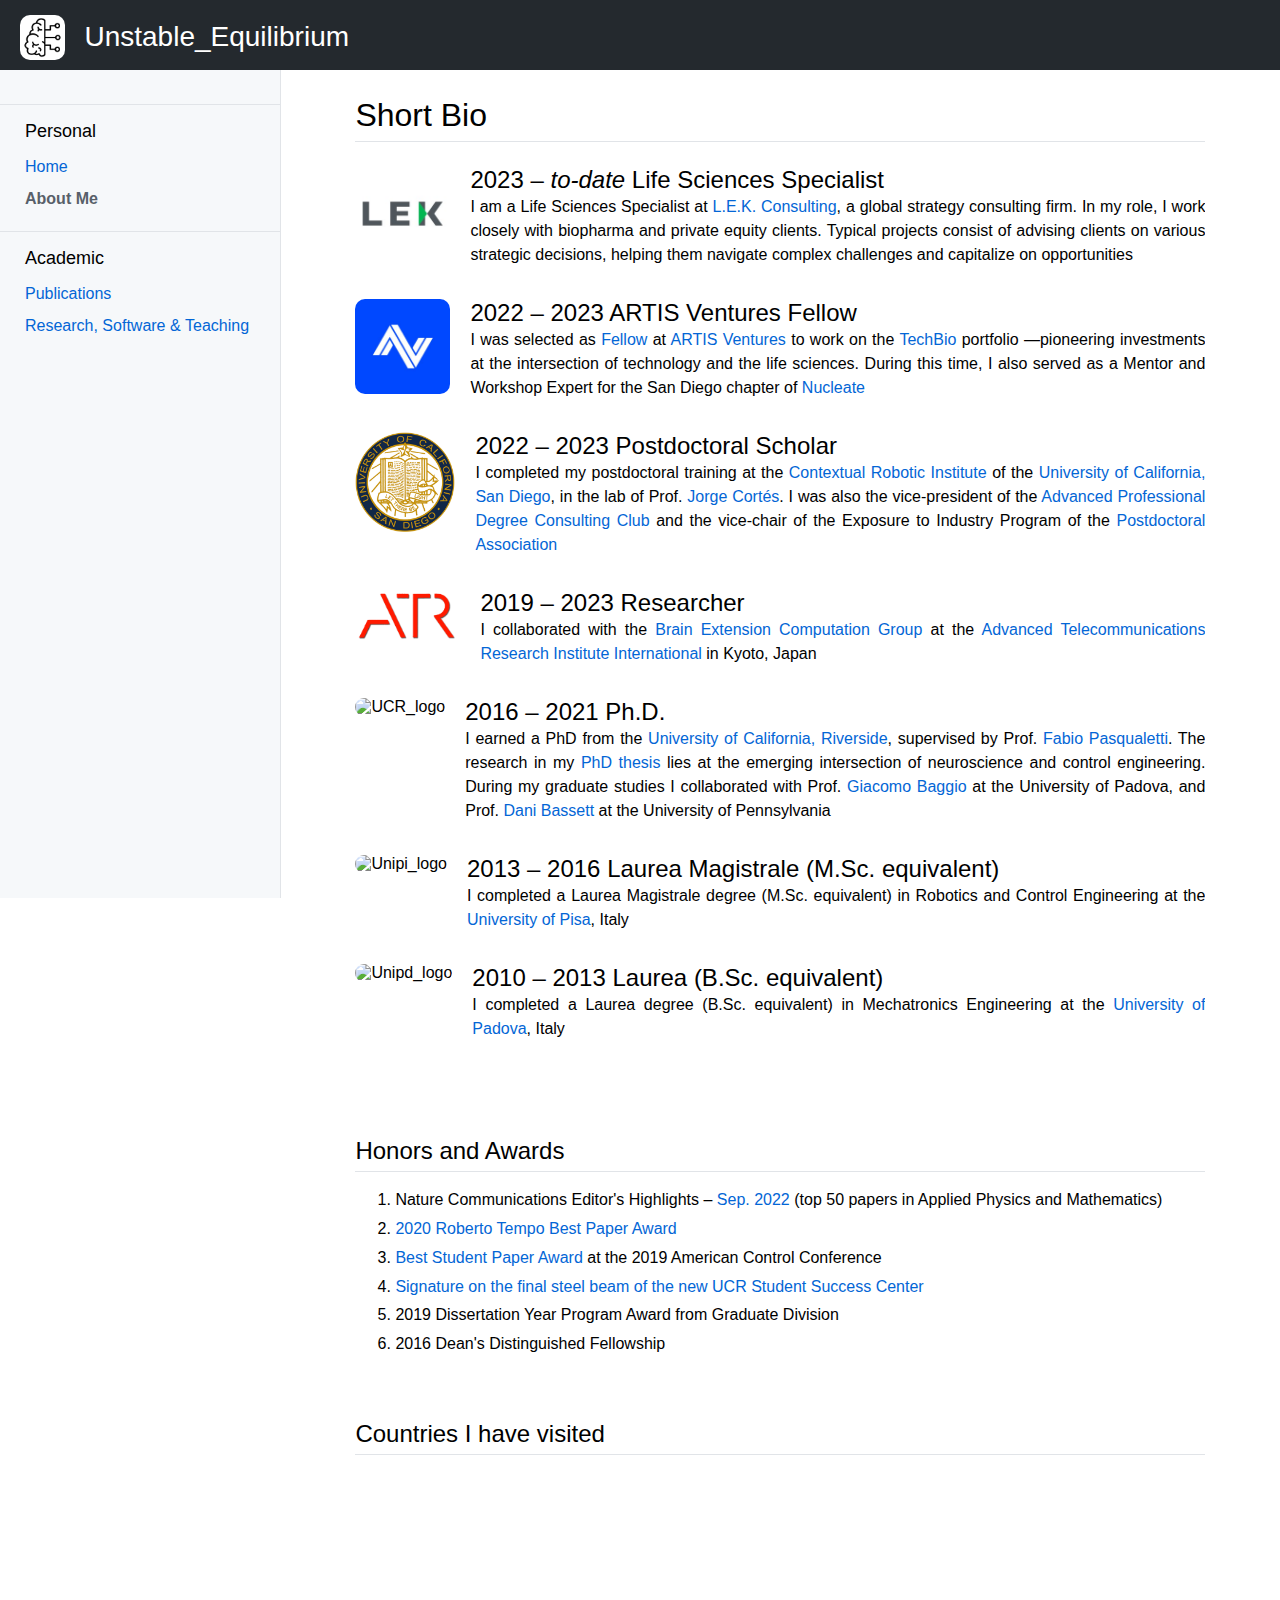
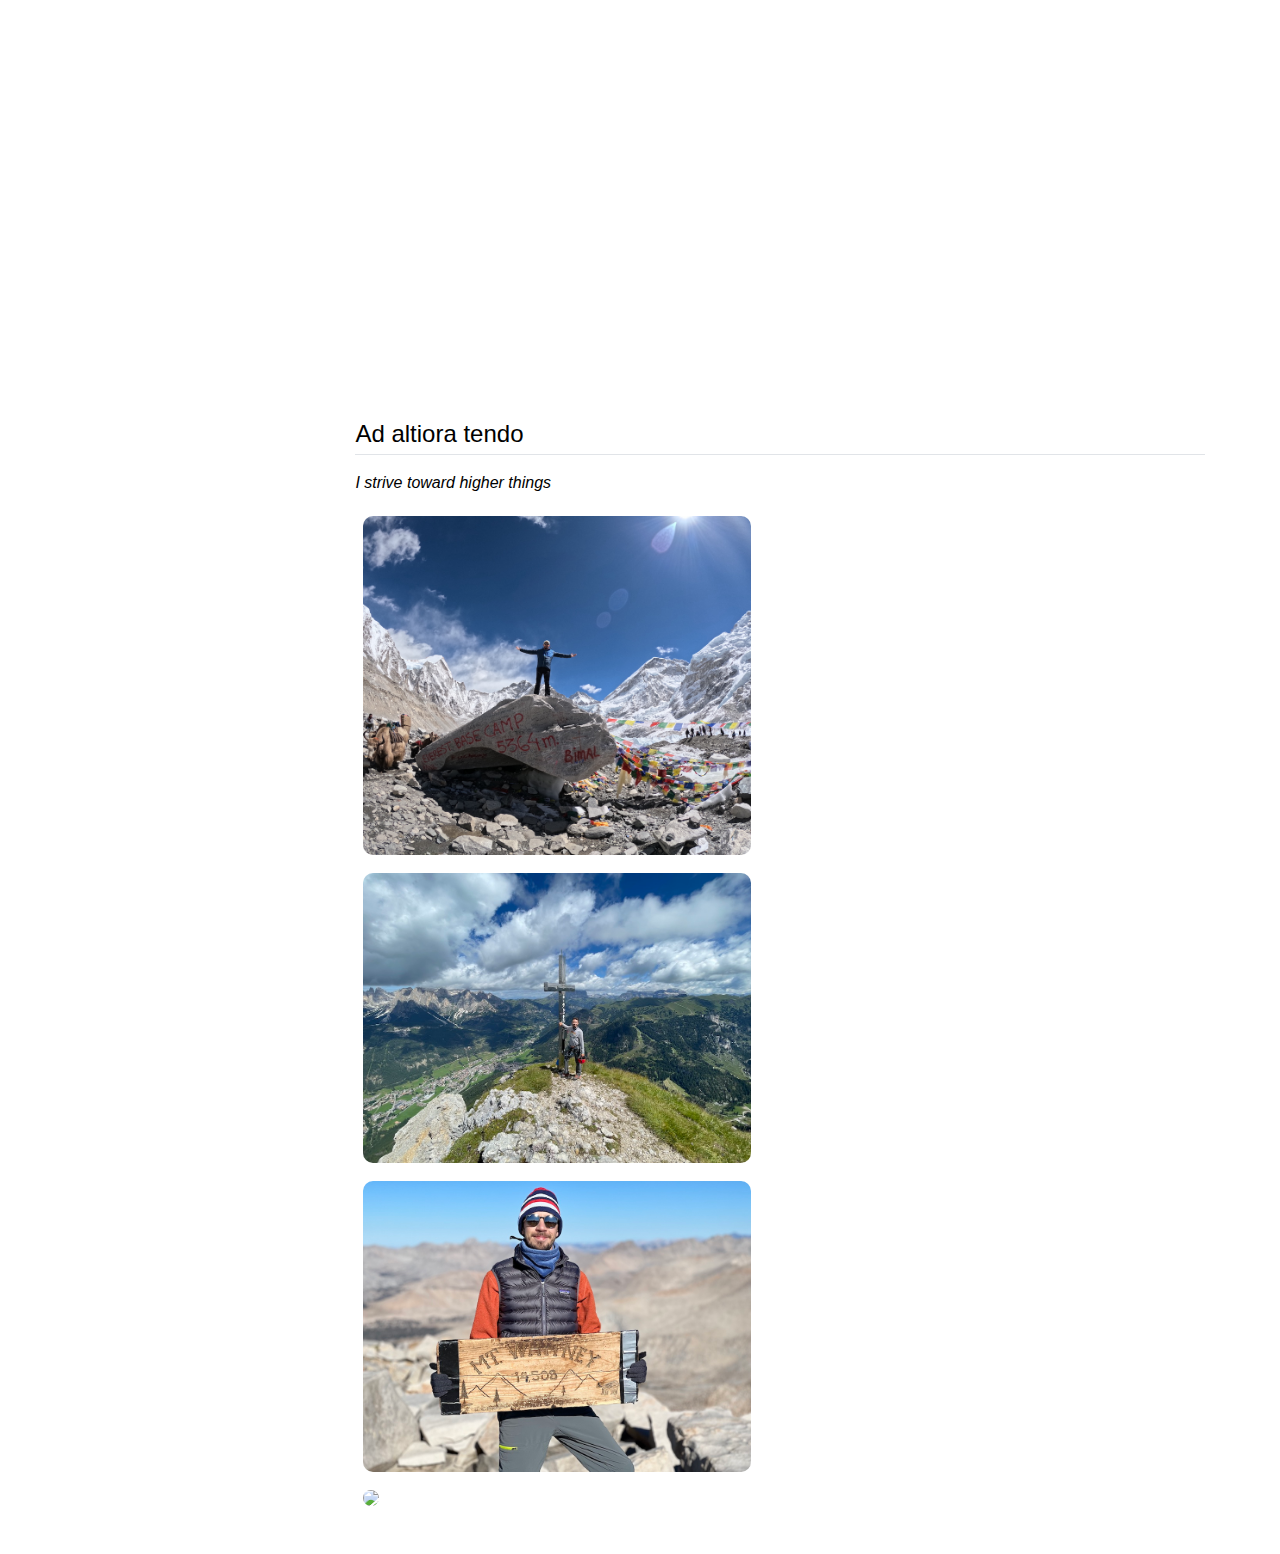
==== commit fde4656e: "Add files via upload" ====
--- a/bio.html
+++ b/bio.html
@@ -57,7 +57,7 @@
 <div id="text-img-container"><div id="img-container">
 <img src="Figures/lekconsulting_logo.jpeg" alt="LEK logo" width="95px" height="95px" /></div>
 <div id="text-container"><h2>2023 &ndash; <i>to-date</i> Life Sciences Specialist <br /></h2>
-<p>I am a Life Sciences Specialist at <a href="https://www.lek.com" target=&ldquo;blank&rdquo;>L.E.K. Consulting</a>, a global strategy consulting firm. In my role, work closely with biopharma and private equity clients. Typical projects consist of advising clients on various strategic decisions, helping them navigate complex challenges and capitalize on opportunities</p>
+<p>I am a Life Sciences Specialist at <a href="https://www.lek.com" target=&ldquo;blank&rdquo;>L.E.K. Consulting</a>, a global strategy consulting firm. In my role, I work closely with biopharma and private equity clients. Typical projects consist of advising clients on various strategic decisions, helping them navigate complex challenges and capitalize on opportunities</p>
 </div></div>
 <div id="text-img-container"><div id="img-container">
 <img src="Figures/AV_logo.jpg" alt="AV logo" width="95px" height="95px" /></div>
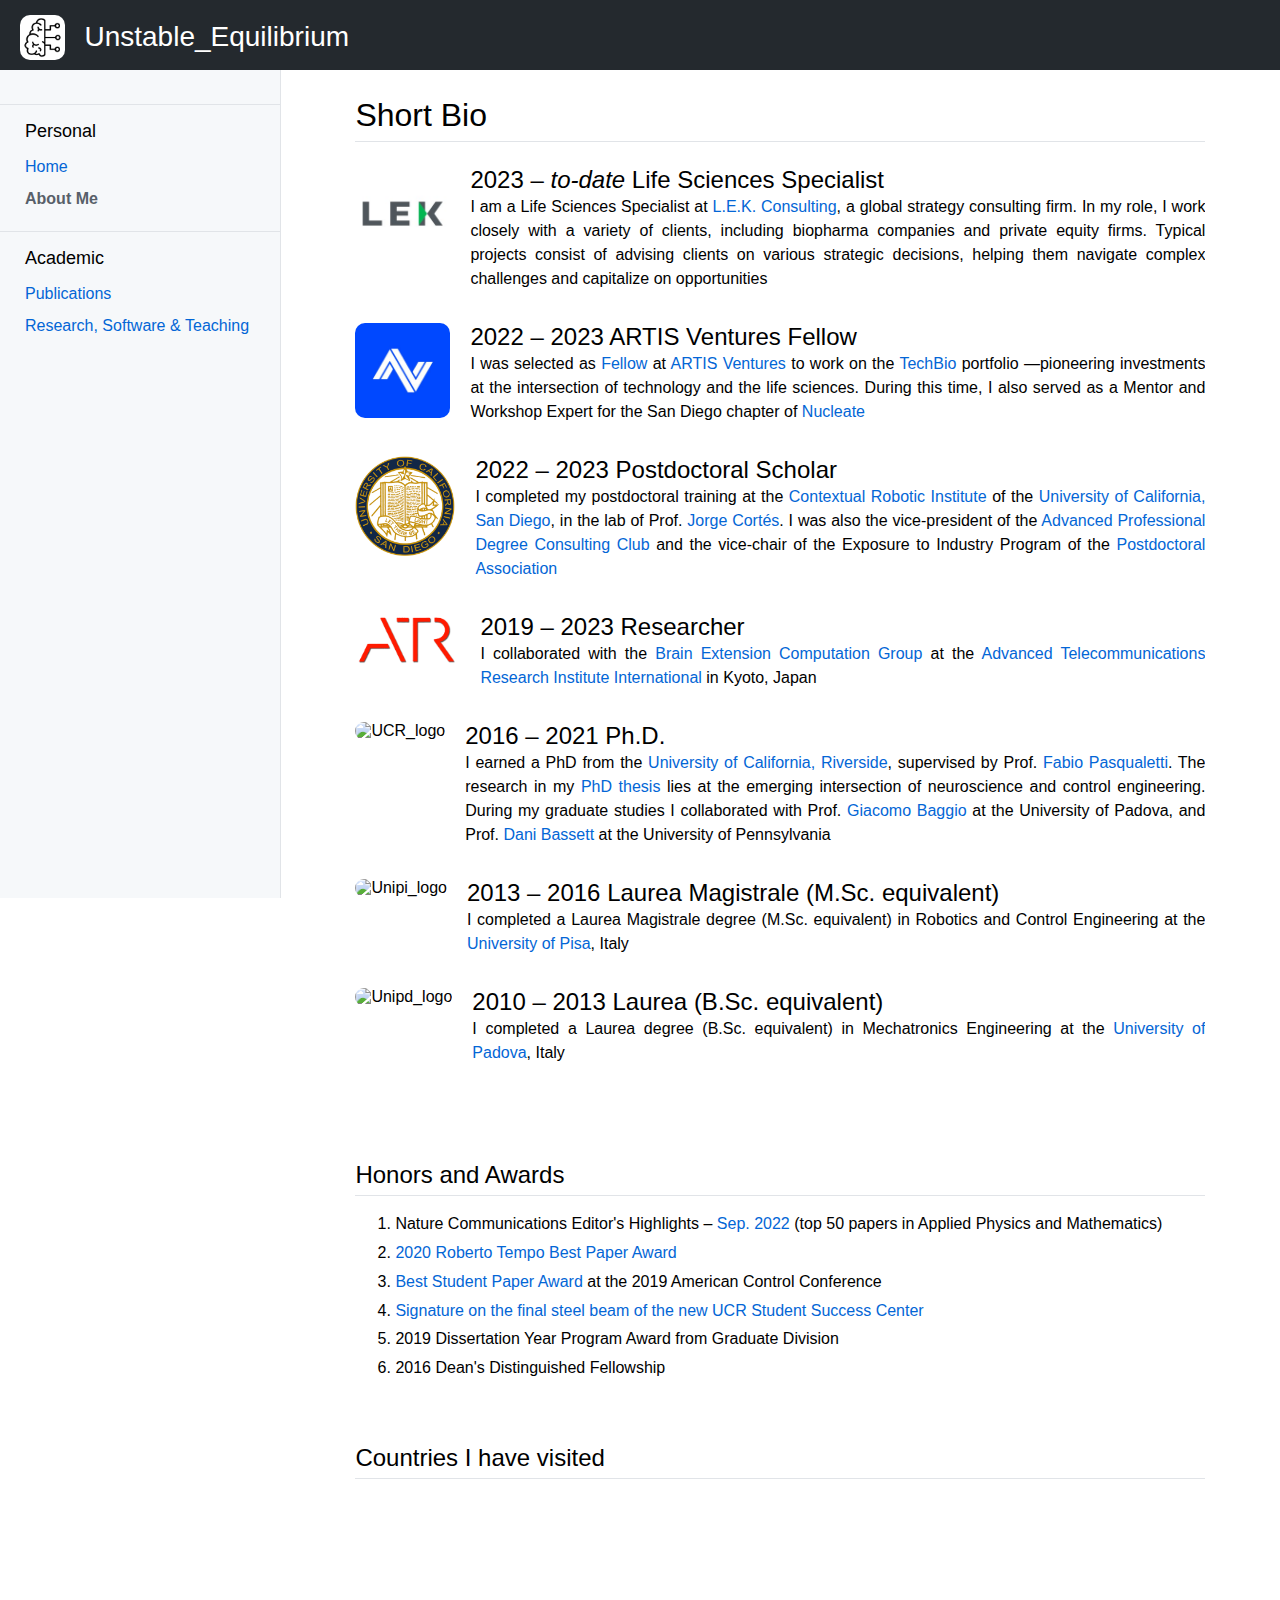
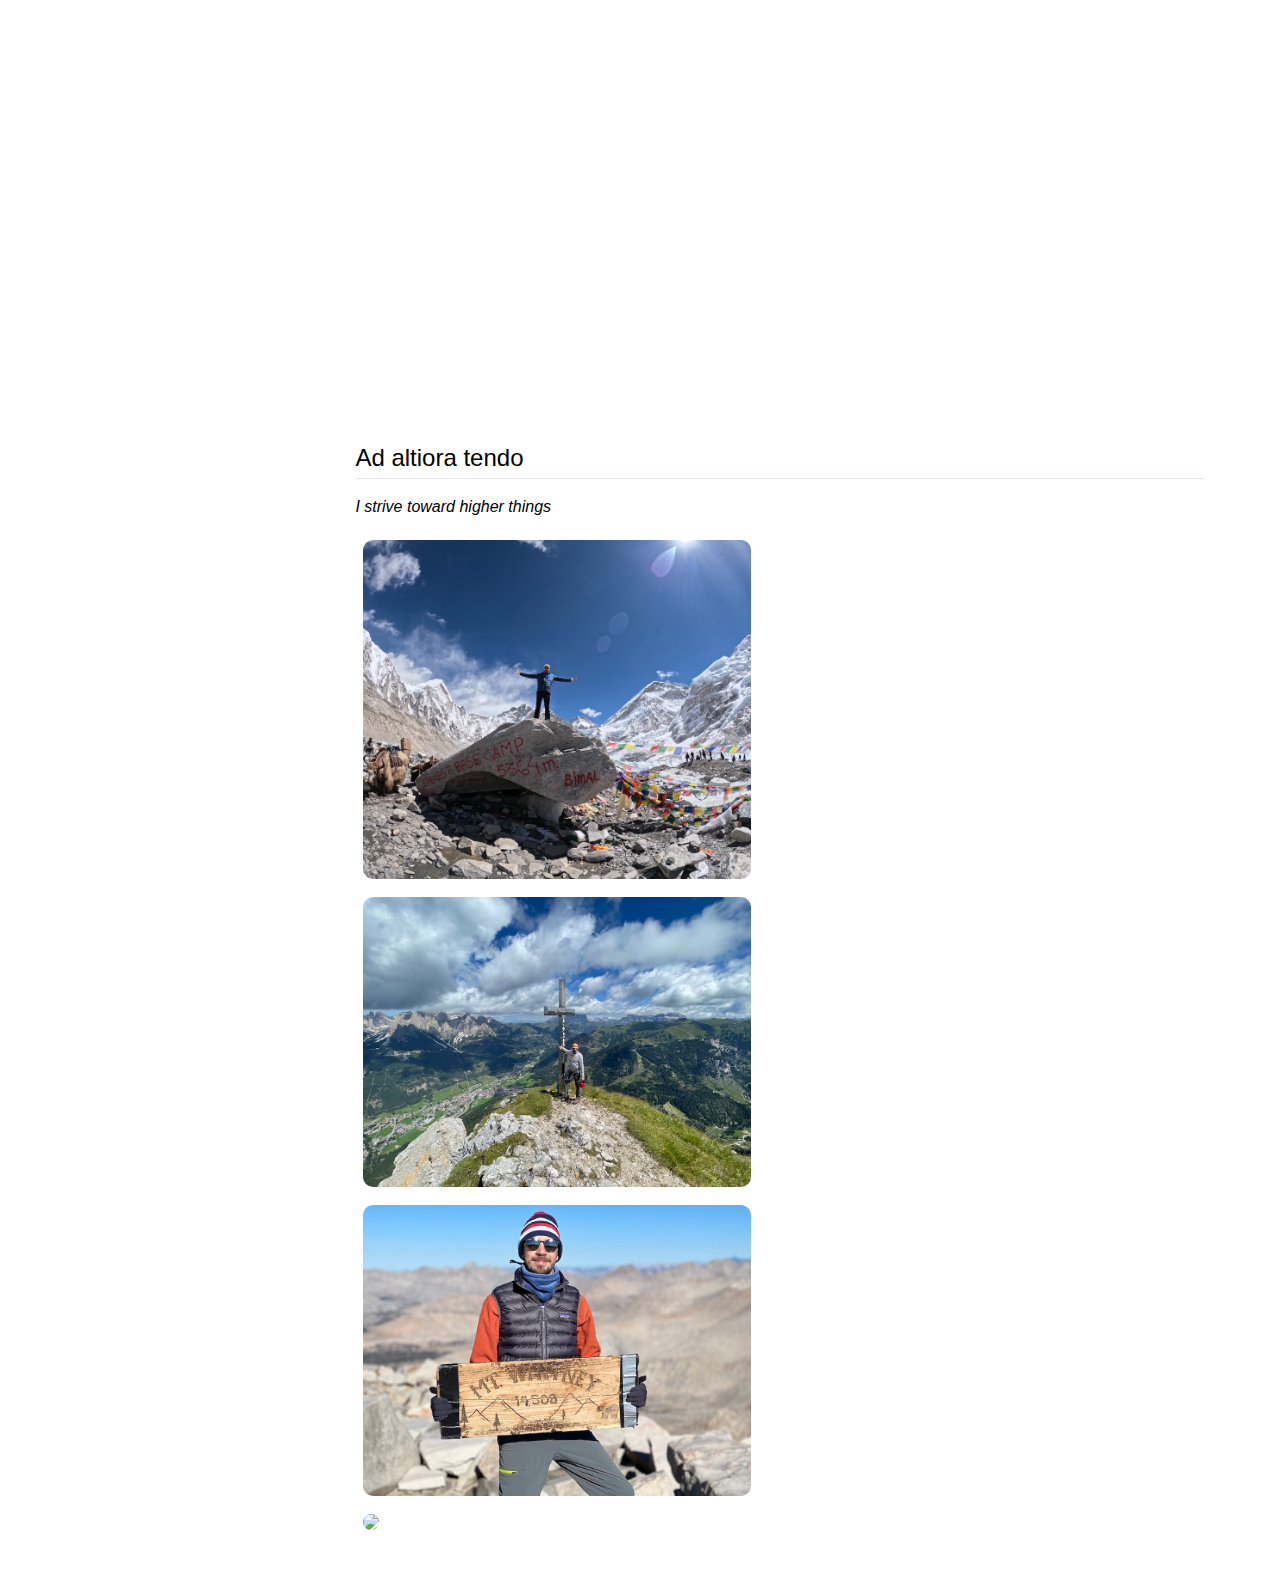
==== commit cffb2979: "Add files via upload" ====
--- a/bio.html
+++ b/bio.html
@@ -57,7 +57,7 @@
 <div id="text-img-container"><div id="img-container">
 <img src="Figures/lekconsulting_logo.jpeg" alt="LEK logo" width="95px" height="95px" /></div>
 <div id="text-container"><h2>2023 &ndash; <i>to-date</i> Life Sciences Specialist <br /></h2>
-<p>I am a Life Sciences Specialist at <a href="https://www.lek.com" target=&ldquo;blank&rdquo;>L.E.K. Consulting</a>, a global strategy consulting firm. In my role, I work closely with biopharma and private equity clients. Typical projects consist of advising clients on various strategic decisions, helping them navigate complex challenges and capitalize on opportunities</p>
+<p>I am a Life Sciences Specialist at <a href="https://www.lek.com" target=&ldquo;blank&rdquo;>L.E.K. Consulting</a>, a global strategy consulting firm. In my role, I work closely with a variety of clients, including biopharma companies and private equity firms. Typical projects consist of advising clients on various strategic decisions, helping them navigate complex challenges and capitalize on opportunities</p>
 </div></div>
 <div id="text-img-container"><div id="img-container">
 <img src="Figures/AV_logo.jpg" alt="AV logo" width="95px" height="95px" /></div>
@@ -135,6 +135,10 @@
 	},
 	{
 		"id": "BE",
+		"showAsSelected": true
+	},
+	{
+		"id": "CA",
 		"showAsSelected": true
 	},
 	{
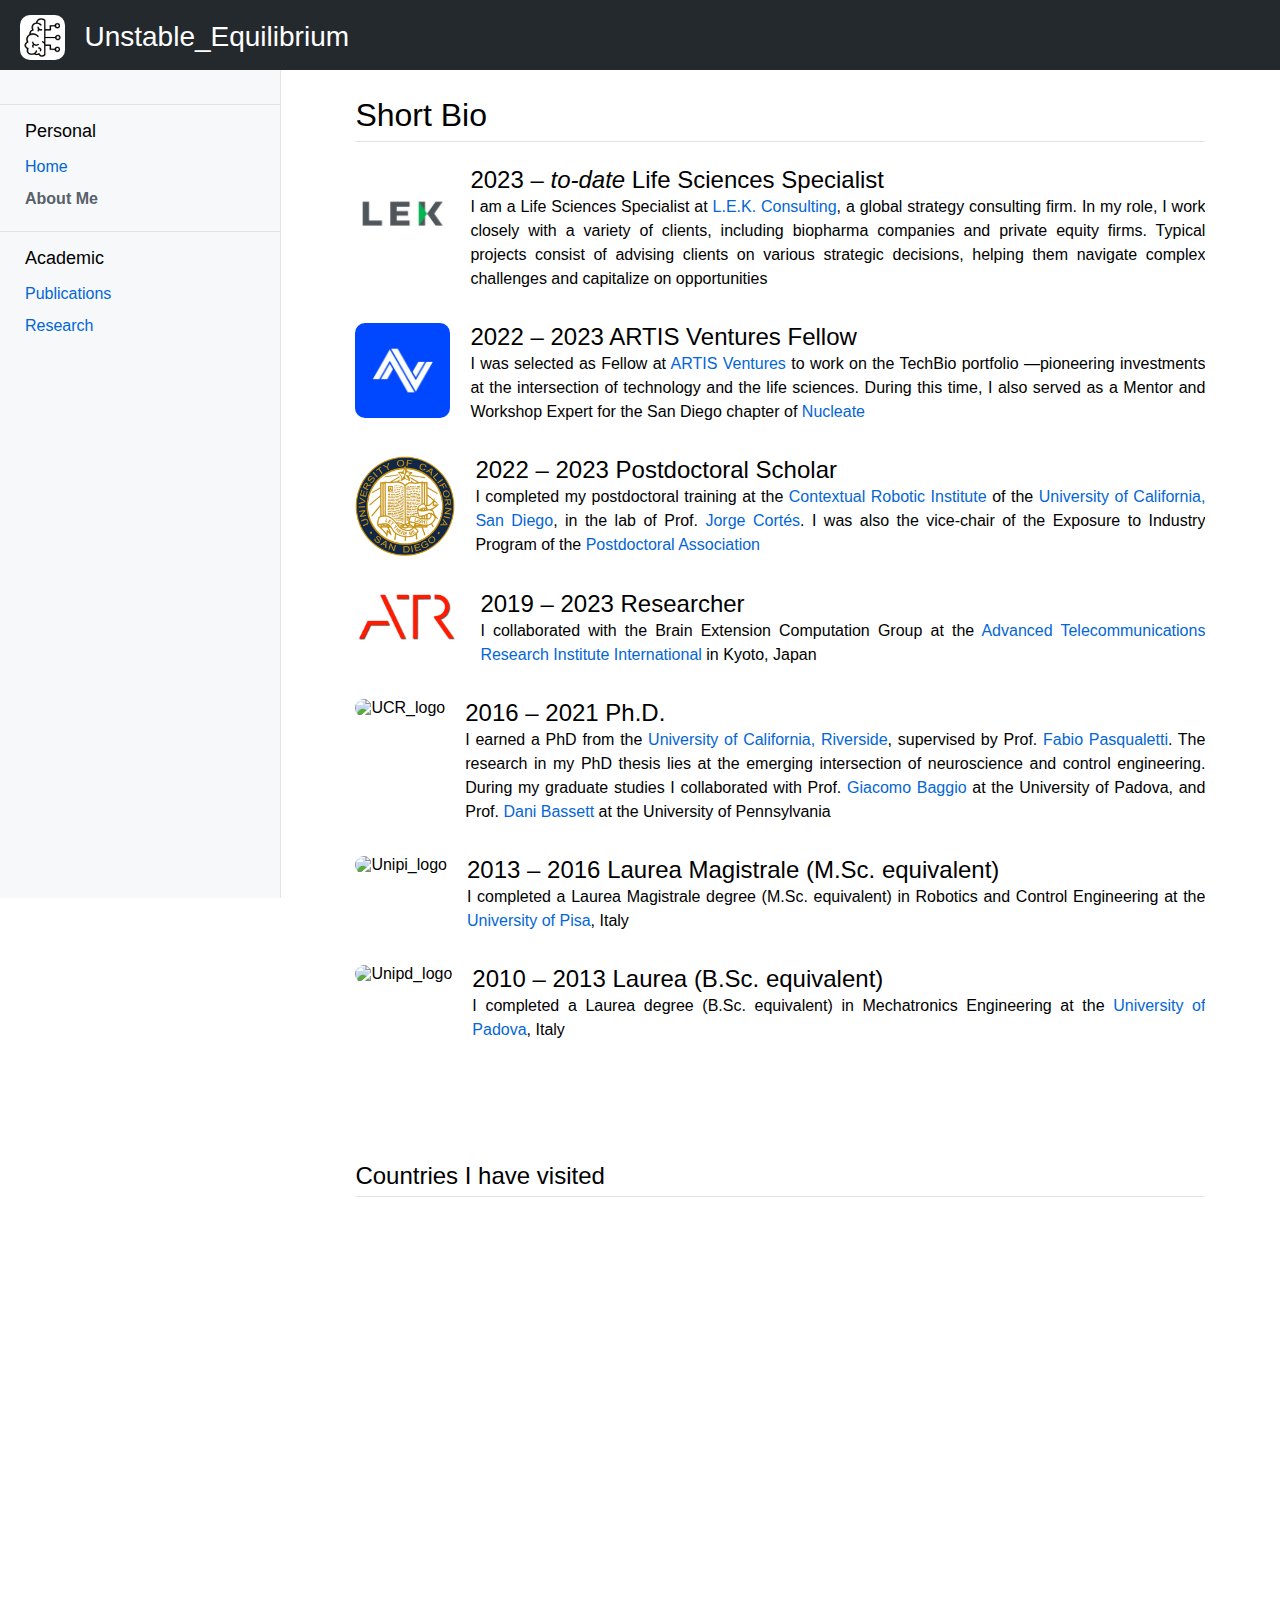
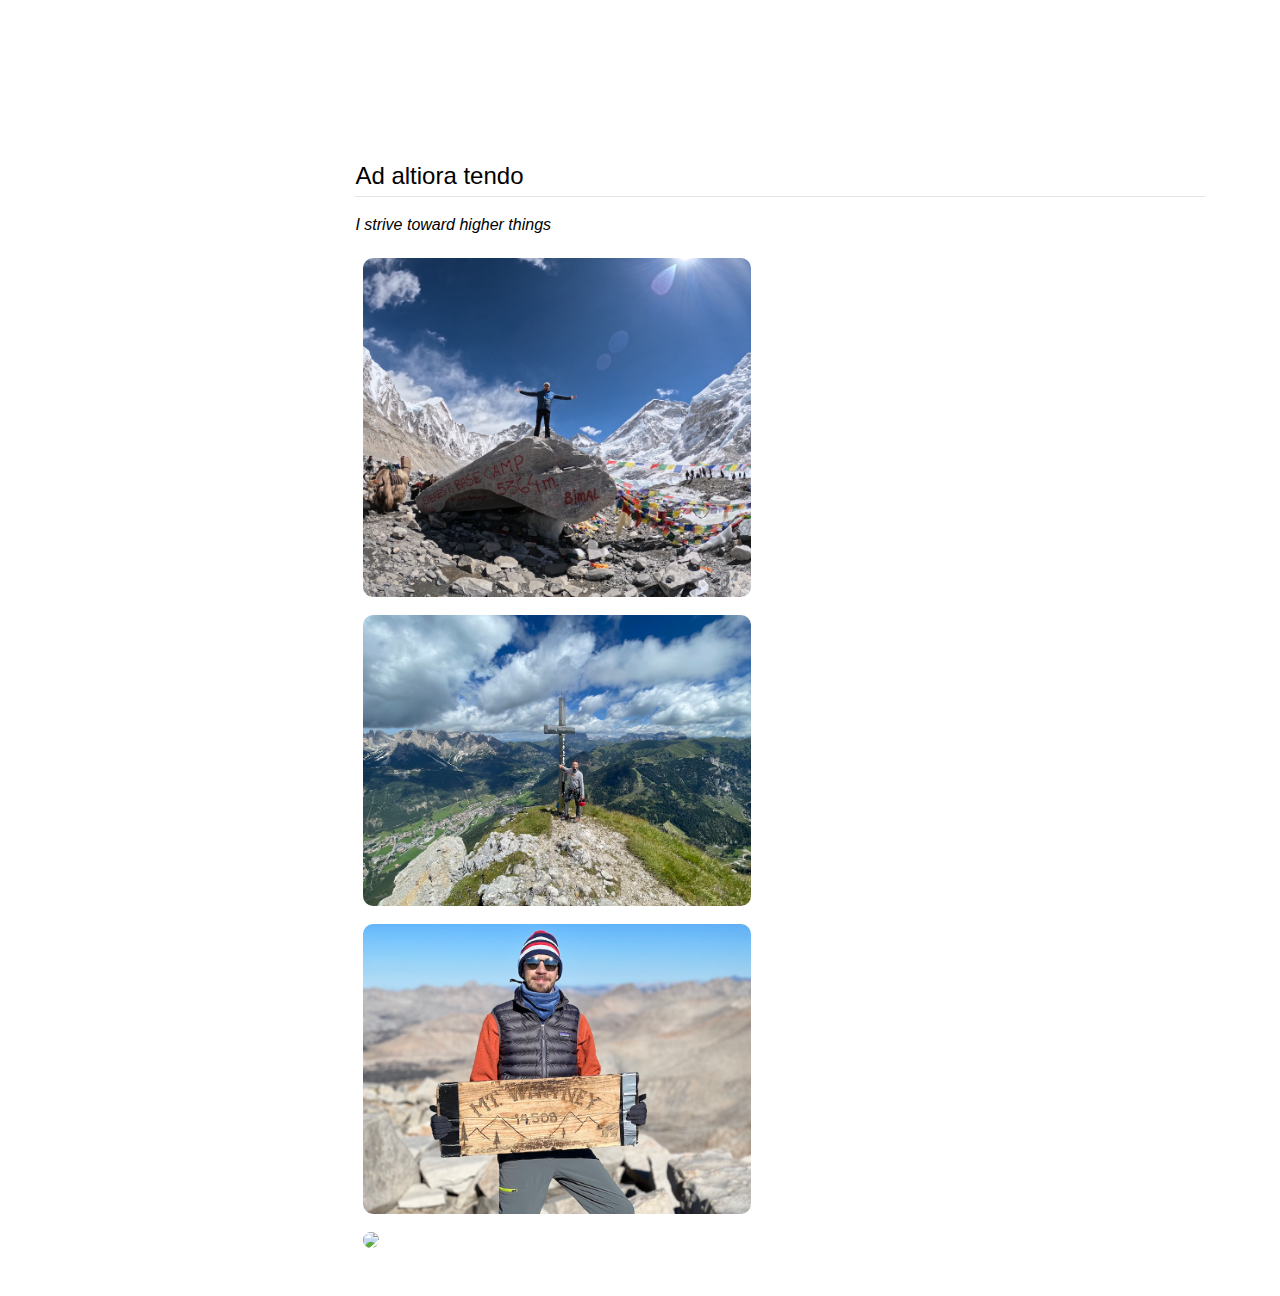
==== commit cac182b1: "Add files via upload" ====
--- a/bio.html
+++ b/bio.html
@@ -46,7 +46,7 @@
 <div class="menu-item"><a href="bio.html" class="current">About&nbsp;Me</a></div>
 <div class="menu-category">Academic</div>
 <div class="menu-item"><a href="publications.html">Publications</a></div>
-<div class="menu-item"><a href="research.html">Research,&nbsp;Software&nbsp;&amp;&nbsp;Teaching</a></div>
+<div class="menu-item"><a href="research.html">Research</a></div>
 </div> <!-- <div id="layout-menu"> -->
 </div> <!-- <div id="layout-menu-container"> -->
 <div id="layout-content-container">
@@ -62,22 +62,22 @@
 <div id="text-img-container"><div id="img-container">
 <img src="Figures/AV_logo.jpg" alt="AV logo" width="95px" height="95px" /></div>
 <div id="text-container"><h2>2022 &ndash; 2023 ARTIS Ventures Fellow <br /></h2>
-<p>I was selected as <a href="https://www.av.co/tommaso-menara" target=&ldquo;blank&rdquo;>Fellow</a> at <a href="https://www.av.co" target=&ldquo;blank&rdquo;>ARTIS Ventures</a> to work on the <a href="https://www.av.co/portfolio-techbio" target=&ldquo;blank&rdquo;>TechBio</a> portfolio —pioneering investments at the intersection of technology and the life sciences. During this time, I also served as a Mentor and Workshop Expert for the San Diego chapter of <a href="https://nucleate.xyz" target=&ldquo;blank&rdquo;>Nucleate</a></p>
+<p>I was selected as Fellow at <a href="https://www.av.co" target=&ldquo;blank&rdquo;>ARTIS Ventures</a> to work on the TechBio portfolio —pioneering investments at the intersection of technology and the life sciences. During this time, I also served as a Mentor and Workshop Expert for the San Diego chapter of <a href="https://nucleate.xyz" target=&ldquo;blank&rdquo;>Nucleate</a></p>
 </div></div>
 <div id="text-img-container"><div id="img-container">
 <img src="Figures/UCSD_logo_seal.png" alt="UCSD logo" width="100px" height="100px" /></div>
 <div id="text-container"><h2>2022 &ndash; 2023 Postdoctoral Scholar <br /></h2>
-<p>I completed my postdoctoral training at the <a href="https://contextualrobotics.ucsd.edu" target=&ldquo;blank&rdquo;>Contextual Robotic Institute</a> of the <a href="https://www.ucsd.edu" target=&ldquo;blank&rdquo;>University of California, San Diego</a>, in the lab of Prof. <a href="https://scholar.google.com/citations?user=rKO1QZoAAAAJ&amp;hl=en&amp;oi=ao" target=&ldquo;blank&rdquo;>Jorge Cortés</a>. I was also the vice-president of the <a href="https://apdconsultingclub.org" target=&ldquo;blank&rdquo;>Advanced Professional Degree Consulting Club</a> and the vice-chair of the Exposure to Industry Program of the <a href="https://pda.ucsd.edu" target=&ldquo;blank&rdquo;>Postdoctoral Association</a></p>
+<p>I completed my postdoctoral training at the <a href="https://contextualrobotics.ucsd.edu" target=&ldquo;blank&rdquo;>Contextual Robotic Institute</a> of the <a href="https://www.ucsd.edu" target=&ldquo;blank&rdquo;>University of California, San Diego</a>, in the lab of Prof. <a href="https://scholar.google.com/citations?user=rKO1QZoAAAAJ&amp;hl=en&amp;oi=ao" target=&ldquo;blank&rdquo;>Jorge Cortés</a>. I was also the vice-chair of the Exposure to Industry Program of the <a href="https://pda.ucsd.edu" target=&ldquo;blank&rdquo;>Postdoctoral Association</a></p>
 </div></div>
 <div id="text-img-container"><div id="img-container">
 <img src="Figures/ATR_logo.png" alt="ATR logo" width="105px" height="52px" /></div>
 <div id="text-container"><h2>2019 &ndash; 2023 Researcher <br /></h2>
-<p>I collaborated with the <a href="https://bicr.atr.jp/ERATO-AC/" target=&ldquo;blank&rdquo;>Brain Extension Computation Group</a> at the <a href="https://www.atr.jp/index_e.html" target=&ldquo;blank&rdquo;>Advanced Telecommunications Research Institute International</a> in Kyoto, Japan</p>
+<p>I collaborated with the Brain Extension Computation Group at the <a href="https://www.atr.jp/index_e.html" target=&ldquo;blank&rdquo;>Advanced Telecommunications Research Institute International</a> in Kyoto, Japan</p>
 </div></div>
 <div id="text-img-container"><div id="img-container">
 <img src="Figures/UCR_logo.png" alt="UCR_logo" width="100px" height="100px" /></div>
 <div id="text-container"><h2>2016 &ndash; 2021 Ph.D.<br /></h2>
-<p>I earned a PhD from the <a href="https://www.ucr.edu" target=&ldquo;blank&rdquo;>University of California, Riverside</a>, supervised by Prof. <a href="http://www.fabiopas.it" target=&ldquo;blank&rdquo;>Fabio Pasqualetti</a>. The research in my <a href="https://escholarship.org/uc/item/0s09k4sc" target=&ldquo;blank&rdquo;>PhD thesis</a> lies at the emerging intersection of neuroscience and control engineering. During my graduate studies I collaborated with Prof. <a href="https://baggiogi.github.io/index.html" target=&ldquo;blank&rdquo;>Giacomo Baggio</a> at the University of Padova, and Prof. <a href="https://en.wikipedia.org/wiki/Danielle_Bassett" target=&ldquo;blank&rdquo;>Dani Bassett</a> at the University of Pennsylvania</p>
+<p>I earned a PhD from the <a href="https://www.ucr.edu" target=&ldquo;blank&rdquo;>University of California, Riverside</a>, supervised by Prof. <a href="http://www.fabiopas.it" target=&ldquo;blank&rdquo;>Fabio Pasqualetti</a>. The research in my PhD thesis lies at the emerging intersection of neuroscience and control engineering. During my graduate studies I collaborated with Prof. <a href="https://baggiogi.github.io/index.html" target=&ldquo;blank&rdquo;>Giacomo Baggio</a> at the University of Padova, and Prof. <a href="https://en.wikipedia.org/wiki/Danielle_Bassett" target=&ldquo;blank&rdquo;>Dani Bassett</a> at the University of Pennsylvania</p>
 </div></div>
 <div id="text-img-container"><div id="img-container">
 <img src="Figures/unipi_logo.jpg" alt="Unipi_logo" width="100px" height="100px" /></div>
@@ -89,24 +89,8 @@
 <div id="text-container"><h2>2010 &ndash; 2013 Laurea (B.Sc. equivalent) <br /></h2>
 <p>I completed a Laurea degree (B.Sc. equivalent) in Mechatronics Engineering at the <a href="https://www.unipd.it" target=&ldquo;blank&rdquo;>University of Padova</a>, Italy</p>
 </div></div>
-<p><br /></p>
-<h2>Honors and Awards</h2>
-<ol>
-<li><p>Nature Communications Editor's Highlights &ndash; <a href="https://github.com/tommasomenara/tommasomenara.github.io/blob/master/Figures/highlights.png?raw=true" target=&ldquo;blank&rdquo;>Sep. 2022</a> (top 50 papers in Applied Physics and Mathematics)</p>
-</li>
-<li><p><a href="http://ieeecss.org/awards/roberto-tempo-best-cdc-paper-award" target=&ldquo;blank&rdquo;>2020 Roberto Tempo Best Paper Award</a></p>
-</li>
-<li><p><a href="https://a2c2.org/media/exact-and-approximate-stability-conditions-cluster-synchronization-kuramoto-oscillators" target=&ldquo;blank&rdquo;>Best Student Paper Award</a> at the 2019 American Control Conference</p>
-</li>
-<li><p><a href="https://insideucr.ucr.edu/sites/g/files/rcwecm2196/files/2020-11/2020-11-06%20Topping%20Ceremony%20SSC%2011.jpg" target=&ldquo;blank&rdquo;>Signature on the final steel beam of the new UCR Student Success Center</a></p>
-</li>
-<li><p>2019 Dissertation Year Program Award from Graduate Division</p>
-</li>
-<li><p>2016 Dean's Distinguished Fellowship
-<br />
+<p><br />
 <br /></p>
-</li>
-</ol>
 <h2>Countries I have visited</h2>
 <script src="https://www.amcharts.com/lib/3/ammap.js" type="text/javascript"></script>
 <script src="https://www.amcharts.com/lib/3/maps/js/worldHigh.js" type="text/javascript"></script>
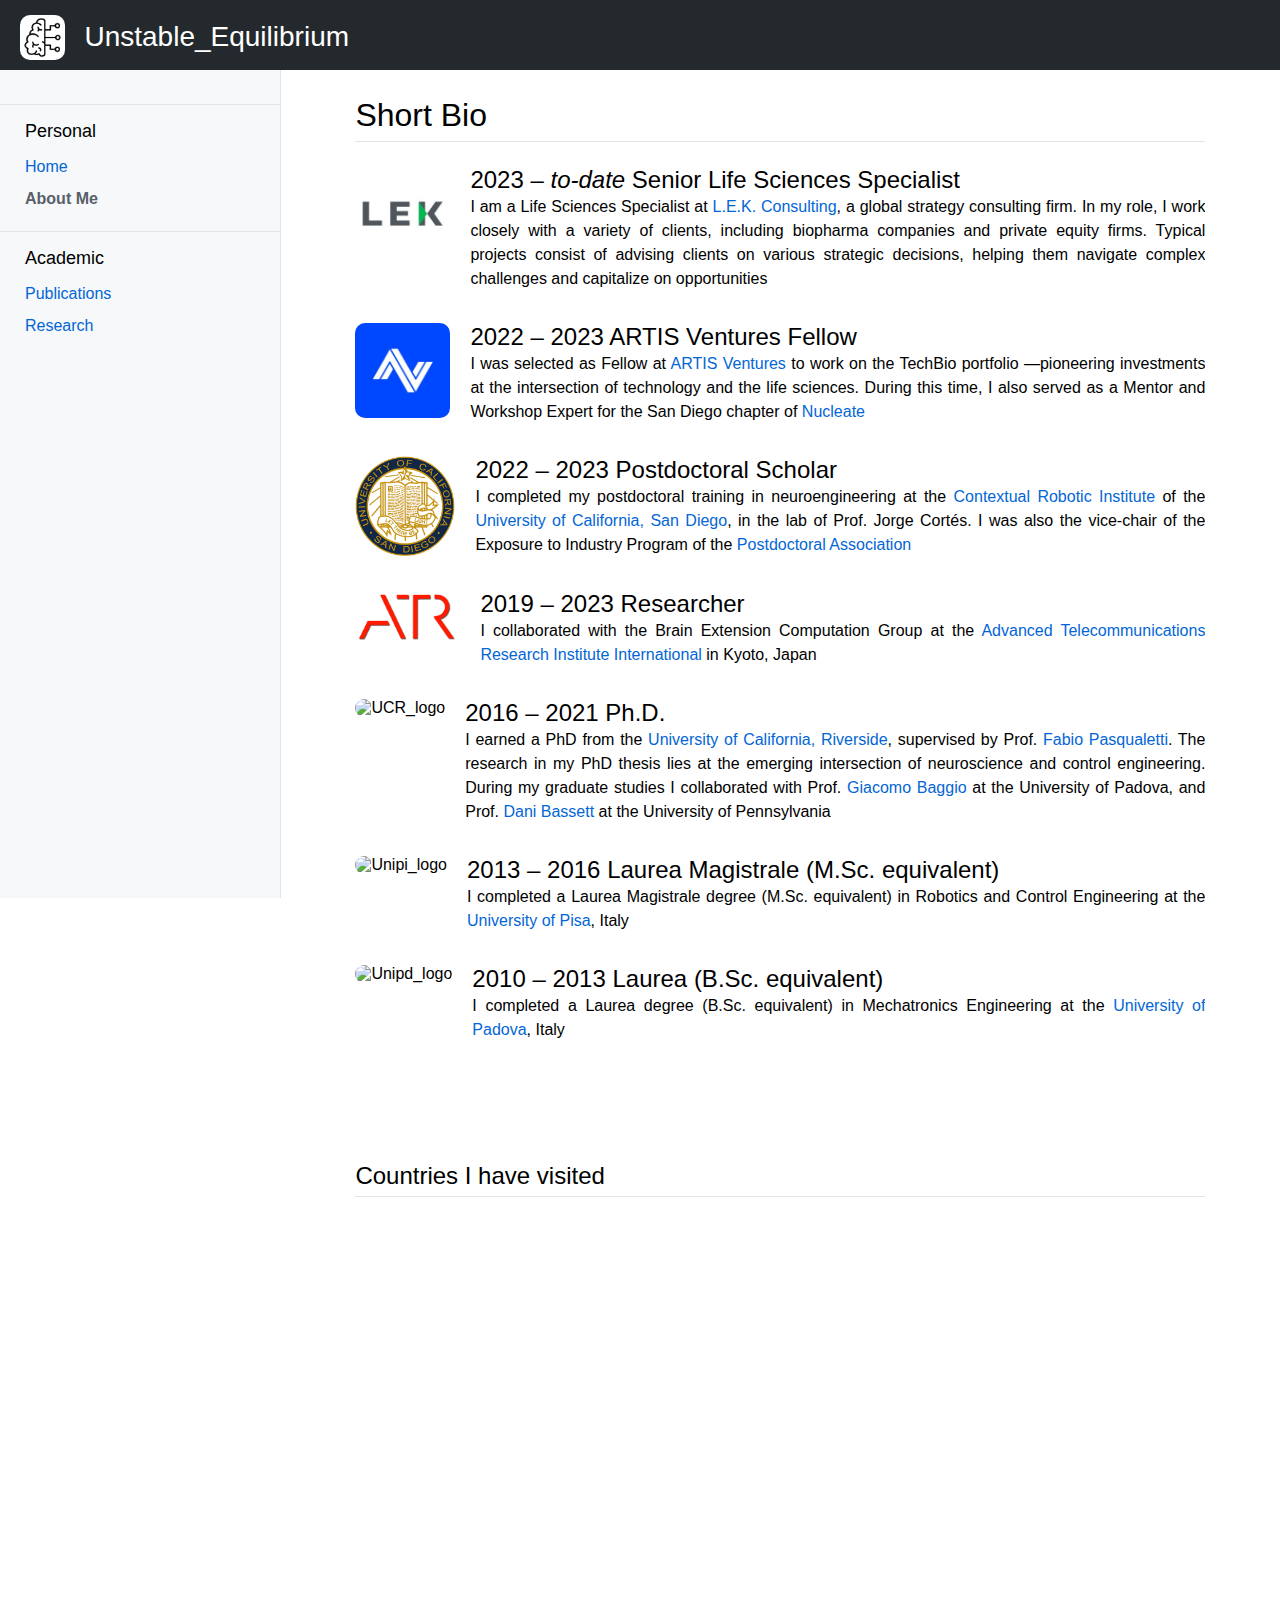
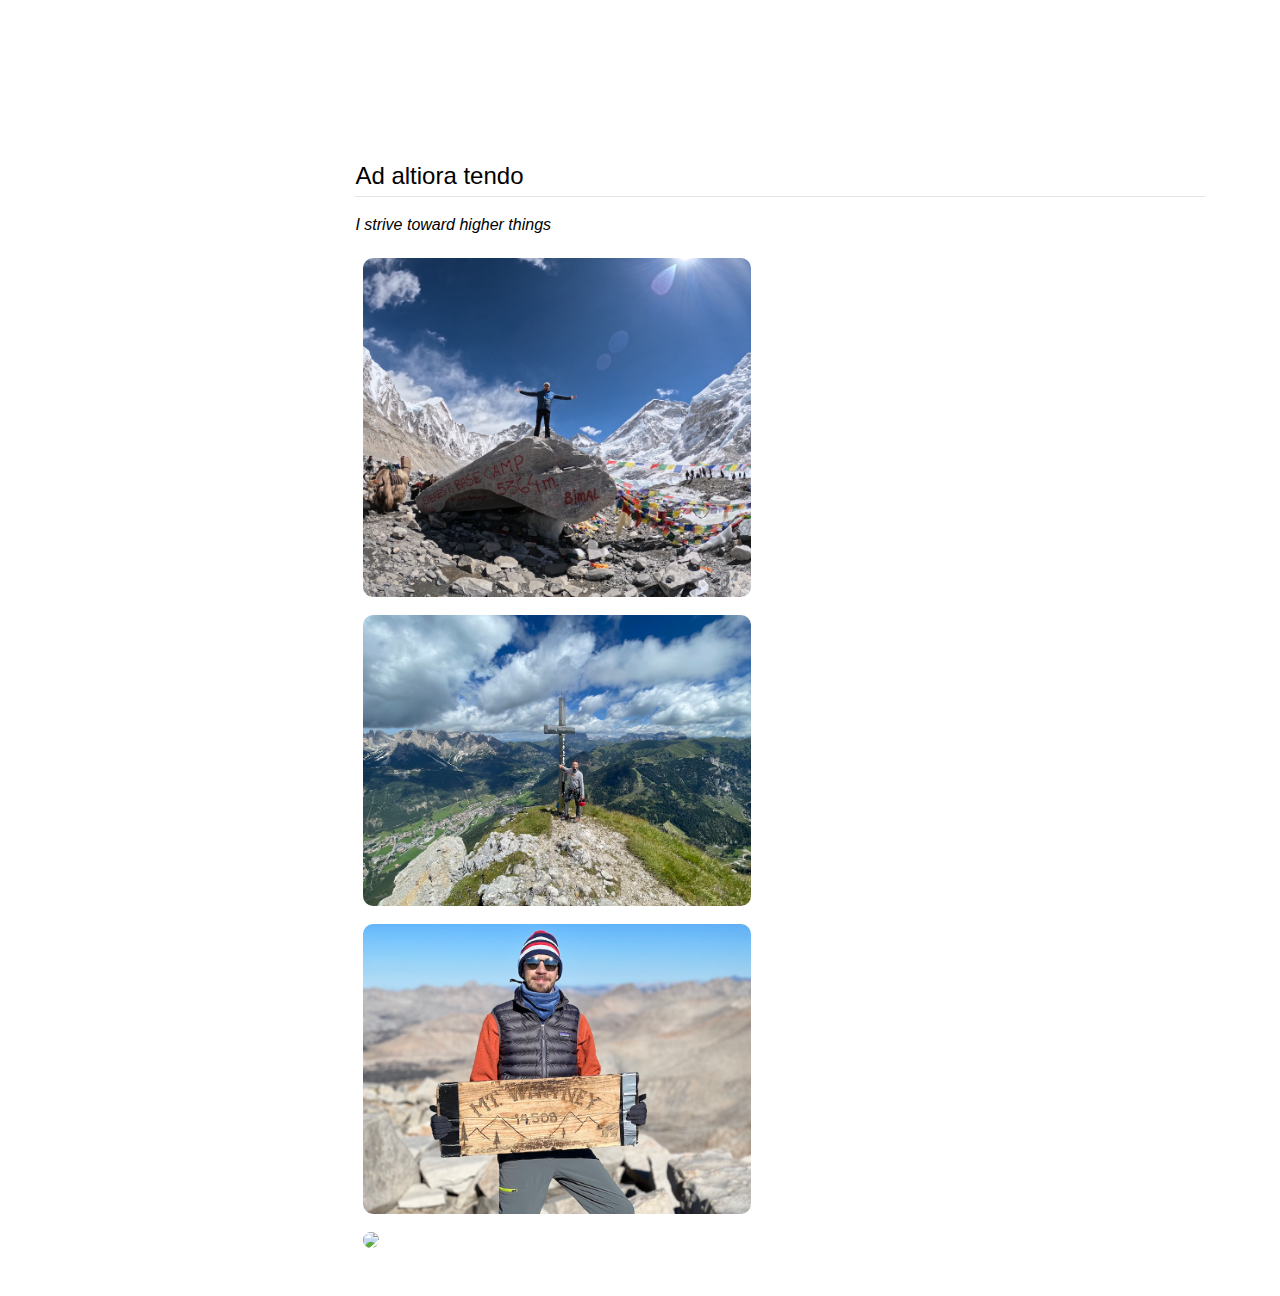
==== commit be5db19d: "Add files via upload" ====
--- a/bio.html
+++ b/bio.html
@@ -56,7 +56,7 @@
 </div>
 <div id="text-img-container"><div id="img-container">
 <img src="Figures/lekconsulting_logo.jpeg" alt="LEK logo" width="95px" height="95px" /></div>
-<div id="text-container"><h2>2023 &ndash; <i>to-date</i> Life Sciences Specialist <br /></h2>
+<div id="text-container"><h2>2023 &ndash; <i>to-date</i> Senior Life Sciences Specialist <br /></h2>
 <p>I am a Life Sciences Specialist at <a href="https://www.lek.com" target=&ldquo;blank&rdquo;>L.E.K. Consulting</a>, a global strategy consulting firm. In my role, I work closely with a variety of clients, including biopharma companies and private equity firms. Typical projects consist of advising clients on various strategic decisions, helping them navigate complex challenges and capitalize on opportunities</p>
 </div></div>
 <div id="text-img-container"><div id="img-container">
@@ -67,7 +67,7 @@
 <div id="text-img-container"><div id="img-container">
 <img src="Figures/UCSD_logo_seal.png" alt="UCSD logo" width="100px" height="100px" /></div>
 <div id="text-container"><h2>2022 &ndash; 2023 Postdoctoral Scholar <br /></h2>
-<p>I completed my postdoctoral training at the <a href="https://contextualrobotics.ucsd.edu" target=&ldquo;blank&rdquo;>Contextual Robotic Institute</a> of the <a href="https://www.ucsd.edu" target=&ldquo;blank&rdquo;>University of California, San Diego</a>, in the lab of Prof. <a href="https://scholar.google.com/citations?user=rKO1QZoAAAAJ&amp;hl=en&amp;oi=ao" target=&ldquo;blank&rdquo;>Jorge Cortés</a>. I was also the vice-chair of the Exposure to Industry Program of the <a href="https://pda.ucsd.edu" target=&ldquo;blank&rdquo;>Postdoctoral Association</a></p>
+<p>I completed my postdoctoral training in neuroengineering at the <a href="https://contextualrobotics.ucsd.edu" target=&ldquo;blank&rdquo;>Contextual Robotic Institute</a> of the <a href="https://www.ucsd.edu" target=&ldquo;blank&rdquo;>University of California, San Diego</a>, in the lab of Prof. Jorge Cortés. I was also the vice-chair of the Exposure to Industry Program of the <a href="https://pda.ucsd.edu" target=&ldquo;blank&rdquo;>Postdoctoral Association</a></p>
 </div></div>
 <div id="text-img-container"><div id="img-container">
 <img src="Figures/ATR_logo.png" alt="ATR logo" width="105px" height="52px" /></div>
